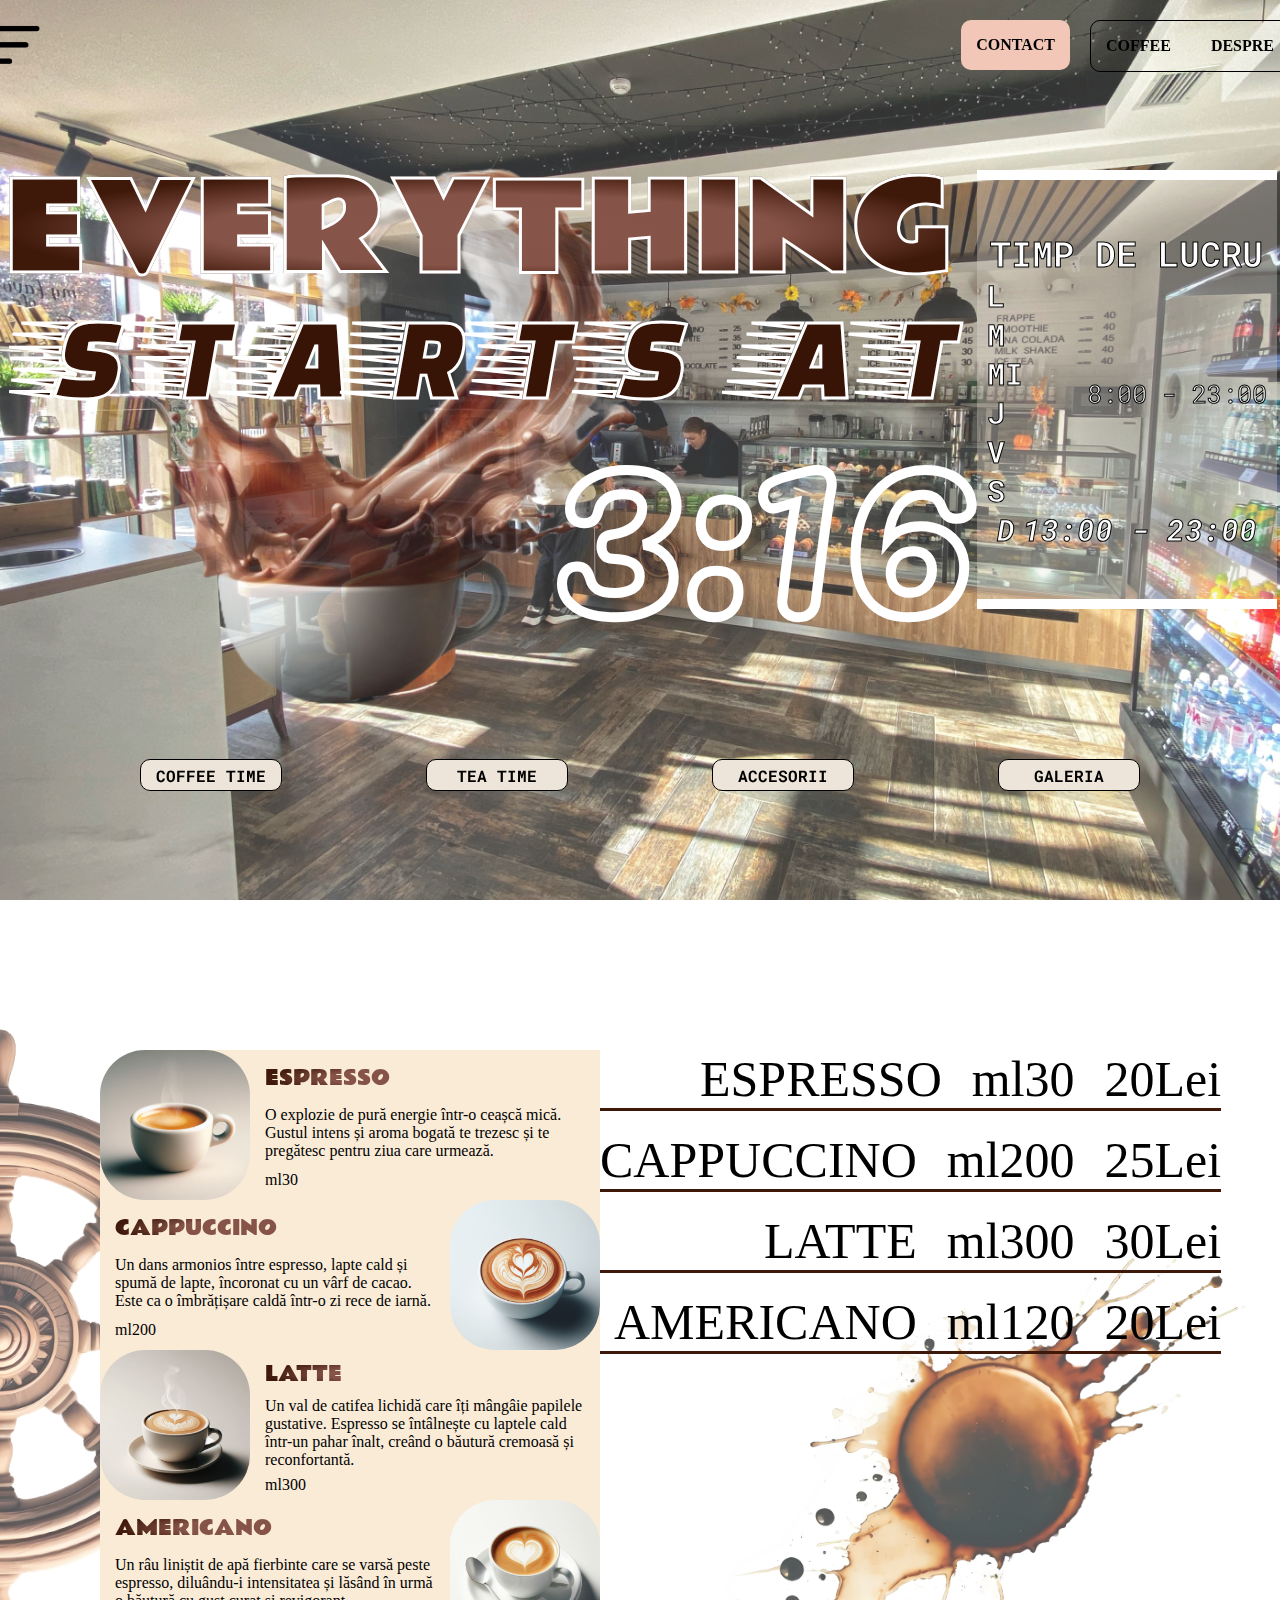
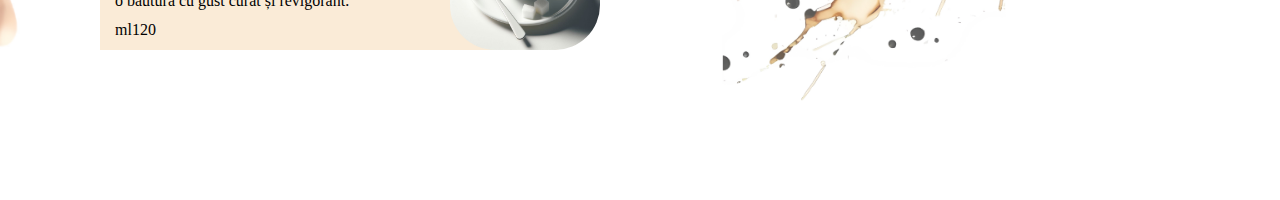
==== indexOR.html @ a09443a5 "Pagina 2" ====
<!DOCTYPE html>
<html lang="ro">

<head>
    <meta charset="UTF-8">
    <meta name="viewport" content="width=device-width, initial-scale=1.0">
    <title>ORIGINS</title>
    <link rel="stylesheet" href="styleOR.css">
    <link rel="preconnect" href="https://fonts.googleapis.com">
    <link rel="preconnect" href="https://fonts.gstatic.com" crossorigin>
    <link rel="preconnect" href="https://fonts.googleapis.com">
    <link rel="preconnect" href="https://fonts.gstatic.com" crossorigin>
    <link rel="preconnect" href="https://fonts.googleapis.com">
    <link rel="preconnect" href="https://fonts.gstatic.com" crossorigin>
    <link rel="preconnect" href="https://fonts.googleapis.com">
    <link rel="preconnect" href="https://fonts.gstatic.com" crossorigin>
    <link rel="preconnect" href="https://fonts.googleapis.com">
    <link rel="preconnect" href="https://fonts.gstatic.com" crossorigin>
    <link
        href="https://fonts.googleapis.com/css2?family=Faster+One&family=Pacifico&family=Rammetto+One&family=Roboto+Mono:wght@700&display=swap"
        rel="stylesheet">
</head>

<body>

    <header>
        <div class="container">
            <div class="navbartop">
                <div class="hamb"><a href=""><img src="image/burg.png" alt="" height="100%"></a></div>
                <div class="btn">
                    <div class="contact"><a href="">CONTACT</a></div>
                    <div class="alte"><a href="">COFFEE</a><a href="">DESPRE</a></div>
                </div>
            </div>
            <div class="box1">
                <div class="section1">
                    <div class="textlogo">
                        <div class="EVERYTHING">EVERYTHING</div>
                        <div class="STARTS">STARTS AT</div>
                        <div class="Ioan">3:16</div>
                    </div>
                    <div class="time"><strong>TIMP DE LUCRU</strong>
                        <div class="orar">
                            <div class="zi">
                                <li>L</li>
                                <li>M</li>
                                <li>MI</li>
                                <li>J</li>
                                <li>V</li>
                                <li>S</li>
                            </div>
                            <div class="ora">8:00 - 23:00</div>
                        </div>
                        <div class="dum"><b>D</b><b>13:00 - 23:00</b></div>
                    </div>
                </div>
                <div class="navbarbottom">
                    <div class="btnb"><a href="">COFFEE TIME</a></div>
                    <div class="btnb"><a href="">TEA TIME</a></div>
                    <div class="btnb"><a href="">ACCESORII</a></div>
                    <div class="btnb"><a href="">GALERIA</a></div>
                </div>
            </div>
        </div>
    </header>
    <section class="coffee1">
        <div class="box2__all">
            <div class="box2__coffee">
                <div class="cof">
                    <div><img src="image/espresso.jpg" alt="ESPRESSO" width="150px"></div>
                    <div class="descriere">
                        <p class="name">ESPRESSO</p>
                        <p class="text">O explozie de pură energie într-o ceașcă mică. Gustul intens și aroma bogată te
                            trezesc și te pregătesc pentru ziua care urmează.</p>
                        <p class="mass">ml30</p>
                    </div>
                </div>
                <div class="cof cappuccino">
                    <div><img src="image/cappuccino.jpg" alt="ESPRESSO" width="150px"></div>
                    <div class="descriere">
                        <p class="name">CAPPUCCINO</p>
                        <p class="text">Un dans armonios între espresso, lapte cald și spumă de lapte, încoronat cu un
                            vârf
                            de cacao. Este ca o îmbrățișare caldă într-o zi rece de iarnă.</p>
                        <p class="mass">ml200</p>
                    </div>
                </div>
                <div class="cof">
                    <div><img src="image/lattecub.jpg" alt="ESPRESSO" width="150px"></div>
                    <div class="descriere">
                        <p class="name">LATTE</p>
                        <p class="text"> Un val de catifea lichidă care îți mângâie papilele gustative. Espresso se
                            întâlnește cu laptele cald într-un pahar înalt, creând o băutură cremoasă și reconfortantă.
                        </p>
                        <p class="mass">ml300</p>
                    </div>
                </div>
                <div class="cof americano">
                    <div><img src="image/americanocub.jpg" alt="AMERICANO" width="150px"></div>
                    <div class="descriere">
                        <p class="name">AMERICANO</p>
                        <p class="text">Un râu liniștit de apă fierbinte care se varsă peste espresso, diluându-i
                            intensitatea și lăsând în urmă o băutură cu gust curat și revigorant.</p>
                        <p class="mass">ml120</p>
                    </div>
                </div>
            </div>
            <div class="box2__pret">
                <div class="round">
                    <div>ESPRESSO</div>
                    <div>ml30</div>
                    <div>20Lei</div>
                </div>
                <div class="round">
                    <div>CAPPUCCINO</div>
                    <div>ml200</div>
                    <div>25Lei</div>
                </div>
                <div class="round">
                    <div>LATTE</div>
                    <div>ml300</div>
                    <div>30Lei</div>
                </div>
                <div class="round">
                    <div>AMERICANO</div>
                    <div>ml120</div>
                    <div>20Lei</div>
                </div>
            </div>
        </div>
    </section>
</body>

</html>
---- styleOR.css ----
* {
    padding: 0;
    margin: 0;
}

header {
    height: 100vh;
    backdrop-filter: blur(8px);
    background-image: url(image/back1fond.png);
    background-size: cover;
    display: flex;
    justify-content: center;

}

.container {
    width: 1300px;
    display: flex;
    flex-direction: column;


}

.box1 {
    width: 1300px;
    display: flex;
    flex-direction: column;
    align-items: center;
}

.navbartop {
    display: flex;
    justify-content: space-between;
    margin-top: 20px;
    width: auto;
    height: 50px;
    border-color: black;

}

.section1 {
    margin-top: 100px;
    display: flex;
    justify-content: space-between;

}

.textlogo {
    display: flex;
    flex-direction: column;
    align-items: end;
}

.EVERYTHING {
    background-color: antiquewhite;
    width: 973px;
    height: 120px;
    display: flex;
    align-items: center;
    font-family: 'Rammetto One';
    font-style: normal;
    font-weight: 400;
    font-size: 120px;
    line-height: 203px;
    background: radial-gradient(50% 50% at 50% 50%, #9A635A 0%, #88554A 0.01%, #865348 58.85%, #3E1809 100%);
    -webkit-background-clip: text;
    -webkit-text-fill-color: transparent;
    -webkit-text-stroke: 3px white;
}

.STARTS {
    letter-spacing: 20px;
    width: px;
    height: 119px;
    font-family: 'Faster One';
    font-style: normal;
    font-weight: 400;
    font-size: 120px;
    line-height: 128px;
    text-align: center;
    color: #371406;
    -webkit-text-stroke: 3px white;
}

.Ioan {
    width: 420px;
    height: 200px;
    font-family: 'Pacifico';
    font-style: normal;
    font-weight: 400;
    font-size: 250px;
    display: flex;
    align-items: center;
    justify-content: center;
    color: transparent;
    -webkit-text-stroke: 10px white;

}

.btn {
    display: flex;
    height: 100%;
    gap: 20px;

    a {
        font-weight: bold;
        text-decoration: none;
        list-style: none;
        color: black;
    }
}

.contact {
    display: flex;
    align-items: center;
    justify-content: center;
    height: 100%;
    padding-inline: 15px;
    background-color: #F2C7B7;

    a {

        color: black;
        font-weight: 700;
    }

    border-radius: 10px;
}

.time {
    background-color: RGB(237, 229, 217, 0.3);
    font-family: 'Roboto Mono';
    padding-top: 30px;
    padding-bottom: 30px;
    -webkit-text-stroke: 1px black;
    display: flex;
    flex-direction: column;
    justify-content: center;

    strong {
        font-size: 35px;
        display: flex;
        justify-content: center;
    }

    width: 300px;
    border-top: 10px solid;
    border-bottom: 10px solid;
    color: white;

    .zi {
        padding-left: 10px;
        list-style-type: none;
        font-size: 30px;
        font-weight: bolder;


    }

    .orar {
        padding-right: 10px;
        font-size: 25px;
        display: flex;
        align-items: center;
        justify-content: space-between;
    }

    .dum {
        padding-inline: 20px;
        font-size: 30px;
        font-style: italic;
        display: flex;
        justify-content: space-between;
    }
}

.alte {
    display: flex;
    align-items: center;
    justify-content: center;
    height: 100%;
    border: 1px solid;
    border-radius: 10px;
    gap: 40px;
    padding-inline: 15px;
}

.coffee1 {
    height: 100vh;
    background-image: url(image/2BACKCOFFE1.png);
    background-size: cover;
    display: flex;
    flex-direction: column;
    justify-content: center;

}

.contact:active {
    background-color: #371406;

    .section1 {
        display: none;
    }
}

.navbarbottom {
    margin-top: 150px;
    display: flex;
    list-style: none;
    width: 1000px;
    height: 30px;
    justify-content: space-between;

    a {
        text-decoration: none;
        color: black;
        font-weight: bolder;
        font-family: 'Roboto Mono';

    }
}

.btnb {
    width: 120px;
    border-radius: 10px;
    border: 1px solid black;
    display: flex;
    align-items: center;
    justify-content: center;
    padding-inline: 10px;
    height: 100%;
    background-color: #EDE5D9;
}

.cof {
    width: 500px;
    height: 150px;
    img {
        border-radius: 30%;
    }

    display: flex;

}

.cappuccino, .americano {
    flex-direction: row-reverse;
    justify-content: right;
}
.descriere{
    display: flex;
    flex-direction: column;
    justify-content:space-evenly;
    padding-inline: 15px;

}
.descriere .name {
    font-family: 'Rammetto One';
    font-style: normal;
    font-weight: 400;
    font-size: 20px;
    background: radial-gradient(50% 50%, #865348 58.85%, #3E1809 100%);
    -webkit-background-clip: text;
    -webkit-text-fill-color: transparent;
}
.descriere .text{


}
.box2__all{
    padding: 100px;
    justify-content: space-between;
    display: flex;
    .box2__coffee{
        background-color:antiquewhite;
        border-top-left-radius: 50px;
        border-bottom-right-radius: 50px;
    height: auto;

}
.box2__pret{
    display: flex;
    flex-direction: column;
    gap: 20px;
}
.round{
    font-size: 50px;
    width: auto;
    display: flex;
    align-items: end;
   gap: 30px;
    justify-content: right;
    border-bottom: 3px solid #3E1809 ;
}
}
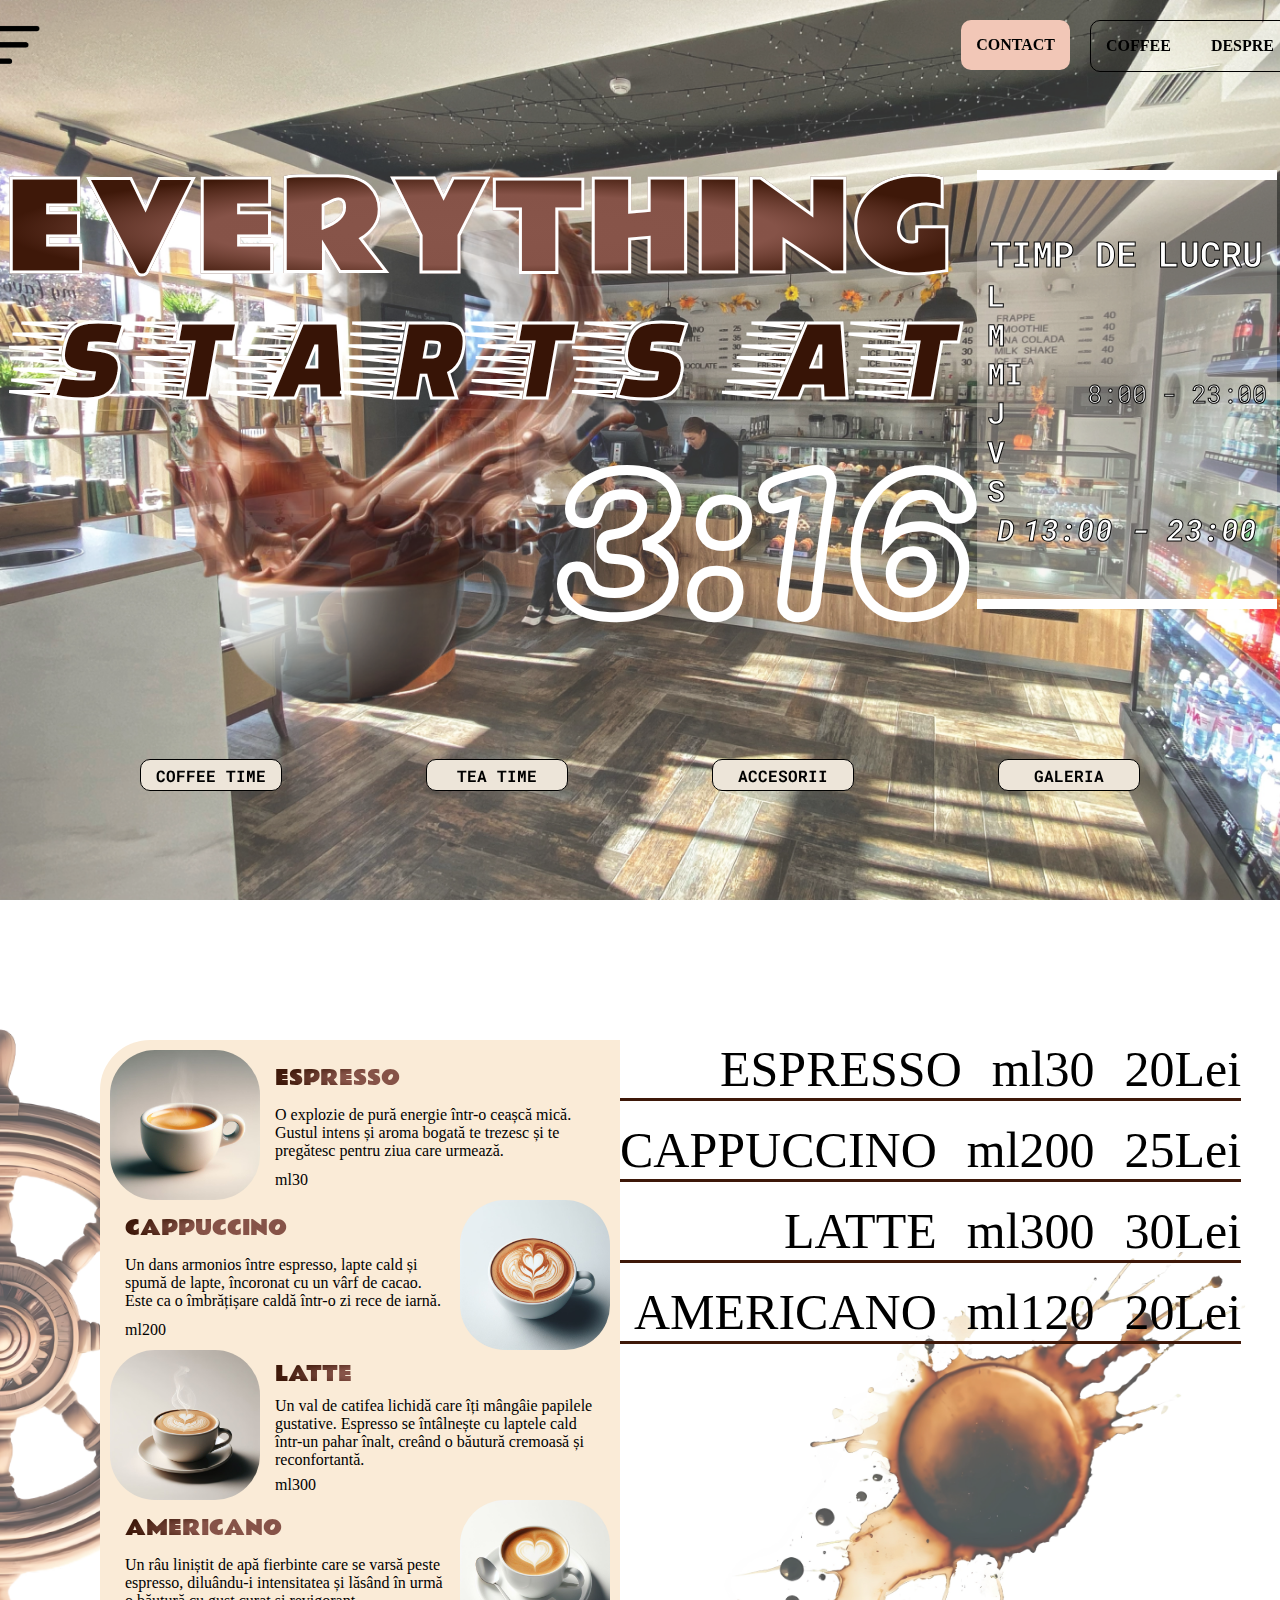
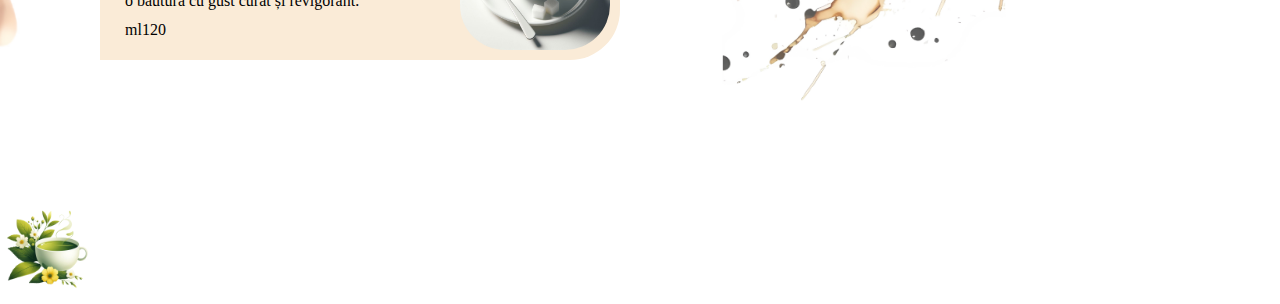
==== commit 71f5d12f: "ceai si pading la coffe" ====
--- a/indexOR.html
+++ b/indexOR.html
@@ -129,6 +129,18 @@
             </div>
         </div>
     </section>
+    <section class="ceai_verde">
+        <div class="box3__ceaiverde">
+            <div class="imgceai">
+                <div><img src="image/ceaiverdelogo.png" alt="ceaiverdelogo" width="100px"></div>
+                <div></div>
+            </div>
+            <div class="textceaiverde">
+                <div></div>
+                <div></div>
+            </div>
+        </div>
+    </section>
 </body>
 
 </html>--- a/styleOR.css
+++ b/styleOR.css
@@ -272,6 +272,7 @@
     justify-content: space-between;
     display: flex;
     .box2__coffee{
+        padding: 10px;
         background-color:antiquewhite;
         border-top-left-radius: 50px;
         border-bottom-right-radius: 50px;
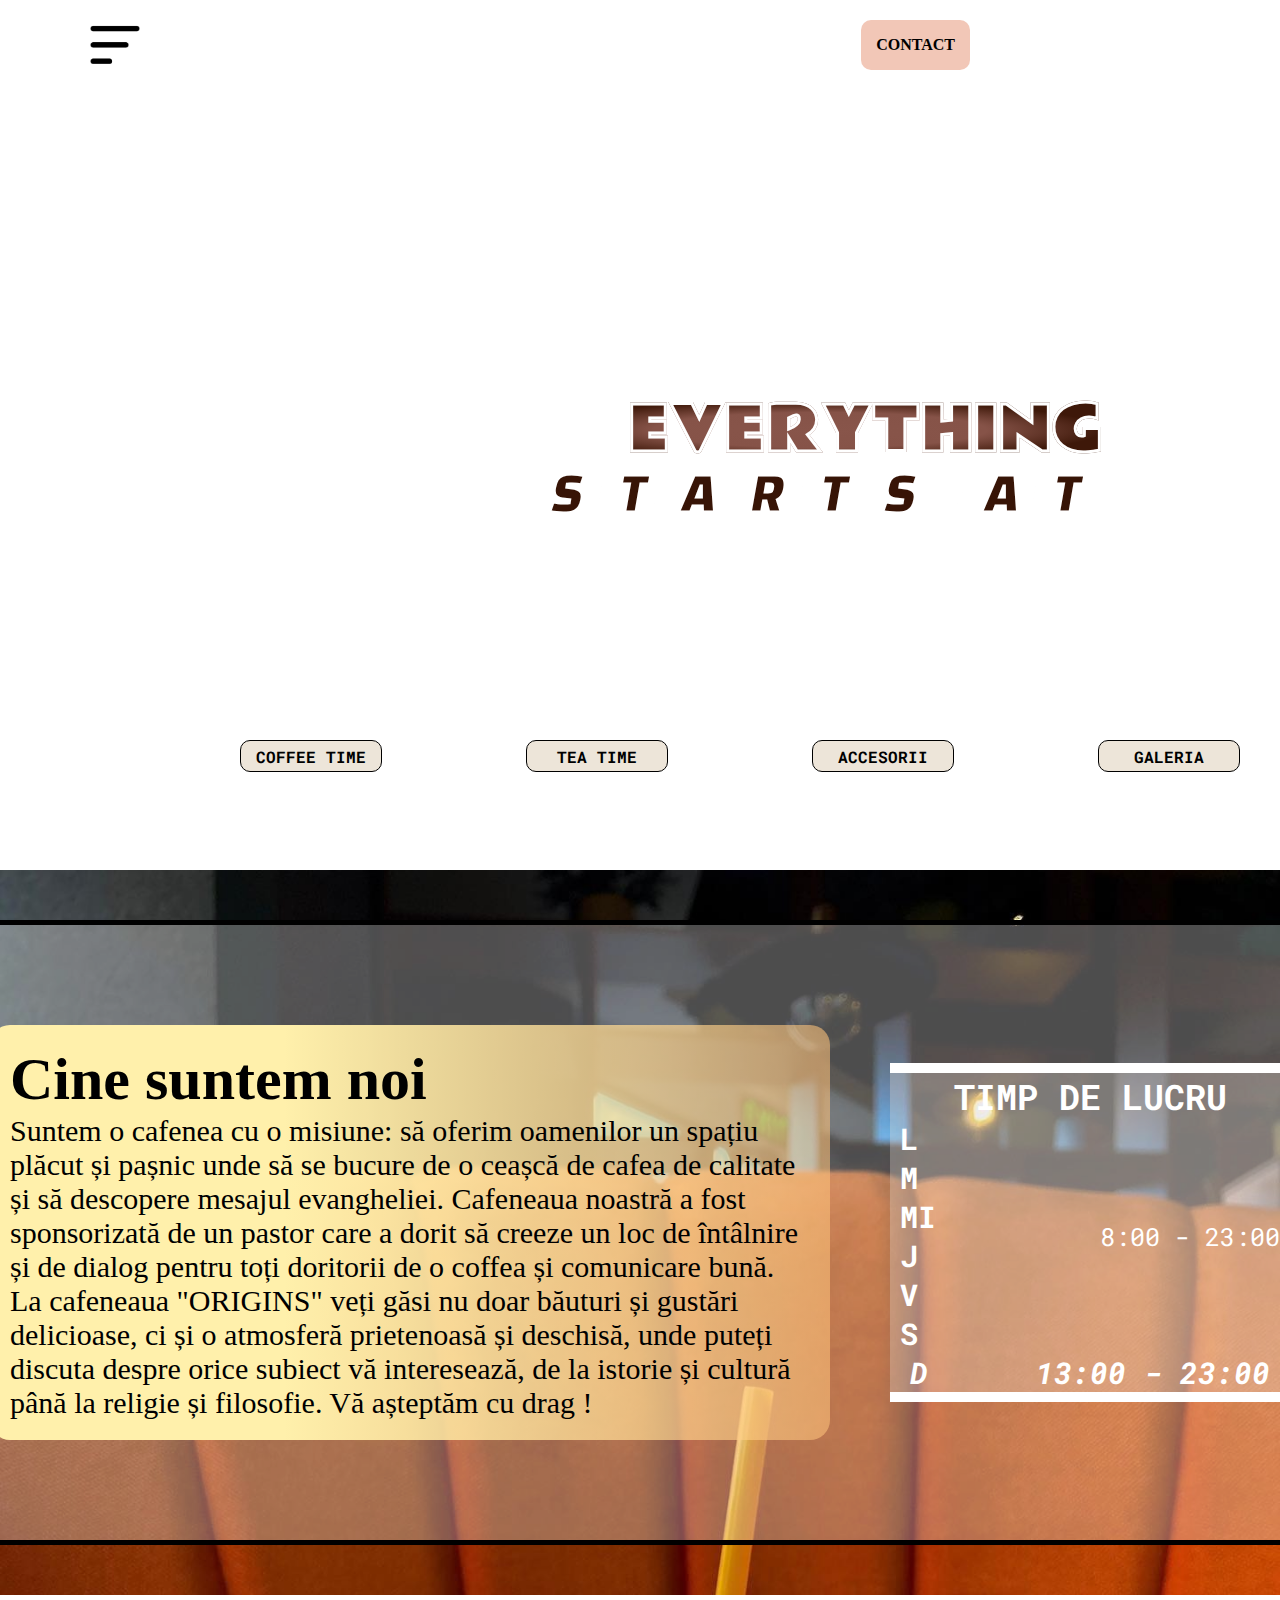
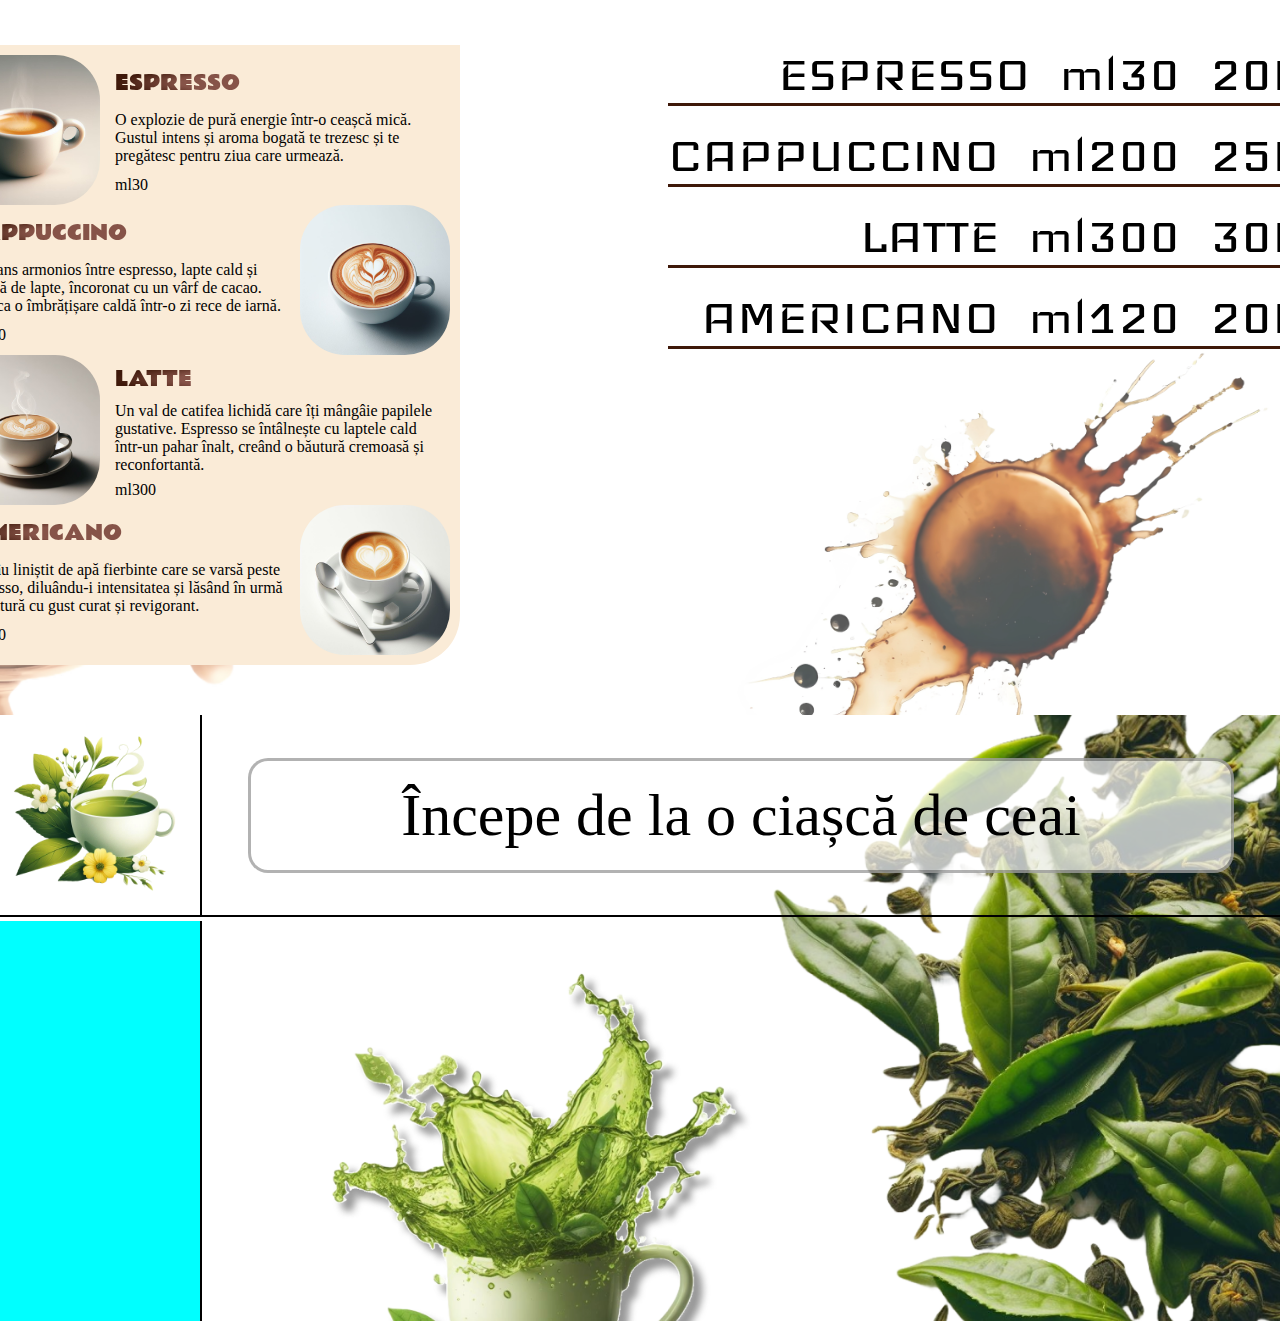
==== commit 2e21839a: "vreau sa micorez containeru" ====
--- a/indexOR.html
+++ b/indexOR.html
@@ -16,9 +16,12 @@
     <link rel="preconnect" href="https://fonts.gstatic.com" crossorigin>
     <link rel="preconnect" href="https://fonts.googleapis.com">
     <link rel="preconnect" href="https://fonts.gstatic.com" crossorigin>
+    <link rel="preconnect" href="https://fonts.googleapis.com">
+    <link rel="preconnect" href="https://fonts.gstatic.com" crossorigin>
     <link
-        href="https://fonts.googleapis.com/css2?family=Faster+One&family=Pacifico&family=Rammetto+One&family=Roboto+Mono:wght@700&display=swap"
+        href="https://fonts.googleapis.com/css2?family=Faster+One&family=Iceland&family=Pacifico&family=Rammetto+One&family=Roboto+Mono:wght@700&display=swap"
         rel="stylesheet">
+    <link rel="shortcut icon" href="image/LOGO.png" type="image/x-icon">
 </head>
 
 <body>
@@ -29,15 +32,47 @@
                 <div class="hamb"><a href=""><img src="image/burg.png" alt="" height="100%"></a></div>
                 <div class="btn">
                     <div class="contact"><a href="">CONTACT</a></div>
-                    <div class="alte"><a href="">COFFEE</a><a href="">DESPRE</a></div>
+                    <div class="alte"><a href="#cofe">COFFEE</a><a href="">DESPRE</a></div>
                 </div>
             </div>
             <div class="box1">
                 <div class="section1">
                     <div class="textlogo">
-                        <div class="EVERYTHING">EVERYTHING</div>
-                        <div class="STARTS">STARTS AT</div>
-                        <div class="Ioan">3:16</div>
+                        <div class="origins">
+                            <p>ORIGINS</p>
+                        </div>
+                        <div class="textlogo__1">
+                            <div class="EVERYTHING">EVERYTHING</div>
+                            <div class="STARTS">STARTS AT</div>
+                            <div class="Ioan">3:16</div>
+                        </div>
+                    </div>
+                </div>
+                <div class="navbarbottom">
+                    <div class="btnb"><a href="">COFFEE TIME</a></div>
+                    <div class="btnb"><a href="">TEA TIME</a></div>
+                    <div class="btnb"><a href="">ACCESORII</a></div>
+                    <div class="btnb"><a href="">GALERIA</a></div>
+                </div>
+            </div>
+        </div>
+    </header>
+    <section class="orar__lucru">
+        <div class="container__2">
+            <div class="box1__2">
+                <div class="section1__2">
+                    <div class="textwho">
+                        <p>
+                        <h1>Cine suntem noi</h1>
+                        </p>
+                        <p>Suntem o cafenea cu o misiune: să oferim oamenilor un spațiu plăcut și pașnic unde să se
+                            bucure de o ceașcă de cafea de calitate și să descopere mesajul evangheliei. Cafeneaua
+                            noastră a fost sponsorizată de un pastor care a dorit să creeze un loc de întâlnire și de
+                            dialog pentru toți doritorii de o coffea și comunicare bună. La cafeneaua "ORIGINS" veți
+                            găsi
+                            nu doar băuturi și gustări delicioase, ci și o atmosferă prietenoasă și deschisă, unde
+                            puteți discuta despre orice subiect vă interesează, de la istorie și cultură până la religie
+                            și filosofie. Vă așteptăm cu drag !</p>
                     </div>
                     <div class="time"><strong>TIMP DE LUCRU</strong>
                         <div class="orar">
@@ -53,17 +88,12 @@
                         </div>
                         <div class="dum"><b>D</b><b>13:00 - 23:00</b></div>
                     </div>
-                </div>
-                <div class="navbarbottom">
-                    <div class="btnb"><a href="">COFFEE TIME</a></div>
-                    <div class="btnb"><a href="">TEA TIME</a></div>
-                    <div class="btnb"><a href="">ACCESORII</a></div>
-                    <div class="btnb"><a href="">GALERIA</a></div>
+
                 </div>
             </div>
         </div>
-    </header>
-    <section class="coffee1">
+    </section>
+    <section class="coffee1" id="cofe">
         <div class="box2__all">
             <div class="box2__coffee">
                 <div class="cof">
@@ -129,15 +159,17 @@
             </div>
         </div>
     </section>
-    <section class="ceai_verde">
+    <section class="ceai__verde">
         <div class="box3__ceaiverde">
             <div class="imgceai">
-                <div><img src="image/ceaiverdelogo.png" alt="ceaiverdelogo" width="100px"></div>
-                <div></div>
+                <div><img src="image/ceaiverdelogo.png" alt="ceaiverdelogo" width="200px"></div>
+                <div class="logoceai">
+                    <div class="textlogo">Începe de la o ciașcă de ceai</div>
+                </div>
             </div>
             <div class="textceaiverde">
-                <div></div>
-                <div></div>
+                <div class="text1"></div>
+                <div class="text2"></div>
             </div>
         </div>
     </section>
--- a/styleOR.css
+++ b/styleOR.css
@@ -4,21 +4,47 @@
 }
 
 header {
-    height: 100vh;
-    backdrop-filter: blur(8px);
-    background-image: url(image/back1fond.png);
+    padding-bottom: 100px;
+    background-image: url(image/BUYPNG.png);
     background-size: cover;
     display: flex;
     justify-content: center;
-
+}
+
+.orar__lucru {
+    padding-block: 50px;
+    background-image: url(image/yammy.jpg);
+    background-size: cover;
+    display: flex;
+    flex-direction: column;
+    justify-content: center;
+    align-items: center;
 }
 
 .container {
+    width: 1100px;
+    display: flex;
+    flex-direction: column;
+}
+
+.container__2 {
+    padding-inline: 100px;
+    padding-block: 100px;
     width: 1300px;
     display: flex;
     flex-direction: column;
-
-
+    align-items: center;
+    border: 5px solid;
+    background-color: rgb(255, 255, 255, 0.3);
+
+    .textwho {
+        border-radius: 20px;
+        background: linear-gradient(90deg, rgba(255, 240, 171, 1) 35%, rgba(255, 194, 122, 0.568306546251313) 100%);
+        padding: 20px;
+        width: 800px;
+        font-size: 30px;
+        font-weight: 400;
+    }
 }
 
 .box1 {
@@ -26,6 +52,18 @@
     display: flex;
     flex-direction: column;
     align-items: center;
+}
+
+.box1__2 {
+
+
+    height: 90%;
+    width: 100%;
+
+    display: flex;
+    flex-direction: column;
+    align-items: center;
+    justify-content: center;
 }
 
 .navbartop {
@@ -34,7 +72,6 @@
     margin-top: 20px;
     width: auto;
     height: 50px;
-    border-color: black;
 
 }
 
@@ -45,22 +82,47 @@
 
 }
 
+.section1__2 {
+    width: 100%;
+    display: flex;
+    align-items: center;
+    justify-content: space-between;
+}
+
 .textlogo {
     display: flex;
     flex-direction: column;
     align-items: end;
 }
 
-.EVERYTHING {
-    background-color: antiquewhite;
-    width: 973px;
-    height: 120px;
-    display: flex;
-    align-items: center;
+.origins {
+    height: 230px;
+    display: flex;
+    align-items: center;
+    justify-content: center;
+    width: 100%;
     font-family: 'Rammetto One';
     font-style: normal;
     font-weight: 400;
-    font-size: 120px;
+    font-size: 140px;
+    color: white;
+
+    img {
+        margin-top: -20px;
+    }
+}
+
+.EVERYTHING {
+    background-color: antiquewhite;
+    width: 100%;
+    height: 60px;
+    display: flex;
+    justify-content: end;
+    align-items: center;
+    font-family: 'Rammetto One';
+    font-style: normal;
+    font-weight: 400;
+    font-size: 60px;
     line-height: 203px;
     background: radial-gradient(50% 50% at 50% 50%, #9A635A 0%, #88554A 0.01%, #865348 58.85%, #3E1809 100%);
     -webkit-background-clip: text;
@@ -69,35 +131,37 @@
 }
 
 .STARTS {
+    display: flex;
+    justify-content: end;
     letter-spacing: 20px;
-    width: px;
-    height: 119px;
+    width: 100%;
+    height: 60px;
     font-family: 'Faster One';
     font-style: normal;
     font-weight: 400;
-    font-size: 120px;
-    line-height: 128px;
+    font-size: 60px;
+    line-height: 60px;
     text-align: center;
     color: #371406;
     -webkit-text-stroke: 3px white;
 }
 
 .Ioan {
-    width: 420px;
-    height: 200px;
+    width: 100%;
     font-family: 'Pacifico';
     font-style: normal;
     font-weight: 400;
-    font-size: 250px;
-    display: flex;
-    align-items: center;
-    justify-content: center;
+    font-size: 125px;
+    display: flex;
+    align-items: center;
+    justify-content: end;
     color: transparent;
-    -webkit-text-stroke: 10px white;
+    -webkit-text-stroke: 5px white;
 
 }
 
 .btn {
+
     display: flex;
     height: 100%;
     gap: 20px;
@@ -106,7 +170,7 @@
         font-weight: bold;
         text-decoration: none;
         list-style: none;
-        color: black;
+        color: white;
     }
 }
 
@@ -128,11 +192,10 @@
 }
 
 .time {
+    width: 400px;
     background-color: RGB(237, 229, 217, 0.3);
     font-family: 'Roboto Mono';
-    padding-top: 30px;
-    padding-bottom: 30px;
-    -webkit-text-stroke: 1px black;
+
     display: flex;
     flex-direction: column;
     justify-content: center;
@@ -143,7 +206,7 @@
         justify-content: center;
     }
 
-    width: 300px;
+
     border-top: 10px solid;
     border-bottom: 10px solid;
     color: white;
@@ -179,32 +242,27 @@
     align-items: center;
     justify-content: center;
     height: 100%;
-    border: 1px solid;
+    border: 1px solid white;
     border-radius: 10px;
     gap: 40px;
     padding-inline: 15px;
 }
 
 .coffee1 {
-    height: 100vh;
+    padding-top: 50px;
+    padding-bottom: 50px;
     background-image: url(image/2BACKCOFFE1.png);
     background-size: cover;
     display: flex;
     flex-direction: column;
     justify-content: center;
-
-}
-
-.contact:active {
-    background-color: #371406;
-
-    .section1 {
-        display: none;
-    }
-}
+    align-items: center;
+
+}
+
 
 .navbarbottom {
-    margin-top: 150px;
+    margin-top: 0;
     display: flex;
     list-style: none;
     width: 1000px;
@@ -235,6 +293,7 @@
 .cof {
     width: 500px;
     height: 150px;
+
     img {
         border-radius: 30%;
     }
@@ -243,17 +302,20 @@
 
 }
 
-.cappuccino, .americano {
+.cappuccino,
+.americano {
     flex-direction: row-reverse;
     justify-content: right;
 }
-.descriere{
-    display: flex;
-    flex-direction: column;
-    justify-content:space-evenly;
+
+.descriere {
+    display: flex;
+    flex-direction: column;
+    justify-content: space-evenly;
     padding-inline: 15px;
 
 }
+
 .descriere .name {
     font-family: 'Rammetto One';
     font-style: normal;
@@ -263,34 +325,81 @@
     -webkit-background-clip: text;
     -webkit-text-fill-color: transparent;
 }
-.descriere .text{
-
-
-}
-.box2__all{
-    padding: 100px;
+
+.descriere .text {}
+
+.box2__all {
+    width: 1400px;
     justify-content: space-between;
     display: flex;
-    .box2__coffee{
+
+    .box2__coffee {
         padding: 10px;
-        background-color:antiquewhite;
+        background-color: antiquewhite;
         border-top-left-radius: 50px;
         border-bottom-right-radius: 50px;
-    height: auto;
-
-}
-.box2__pret{
-    display: flex;
-    flex-direction: column;
-    gap: 20px;
-}
-.round{
-    font-size: 50px;
-    width: auto;
-    display: flex;
-    align-items: end;
-   gap: 30px;
-    justify-content: right;
-    border-bottom: 3px solid #3E1809 ;
-}
-}
+        height: auto;
+
+    }
+
+    .box2__pret {
+        font-family: 'Iceland';
+        display: flex;
+        flex-direction: column;
+        gap: 20px;
+    }
+
+    .round {
+        font-size: 60px;
+        width: auto;
+        display: flex;
+        align-items: end;
+        gap: 30px;
+        justify-content: right;
+        border-bottom: 3px solid #3E1809;
+    }
+}
+
+.ceai__verde {
+    background-image: url(image/backceaiaccent\ \(2\).png);
+    background-size: cover;
+display: flex;
+justify-content: center;
+}
+
+.box3__ceaiverde {
+    width: 1300px;
+    img {
+        border-right: 2px solid black;
+        border-bottom: 2px solid black;
+    }
+
+    .imgceai {
+        display: flex;
+
+        .logoceai {
+            display: flex;
+            justify-content: center;
+            align-items: center;
+            width: 100%;
+            height: 200px;
+            border-bottom: 2px solid black;
+
+            .textlogo {
+                background-color: rgb(255, 255, 255, 0.7);
+                border: 3px solid RGB(0, 0, 0, 0.3);
+                padding-inline: 150px;
+                padding-block: 20px;
+                border-radius: 20px;
+                font-size: 60px;
+            }
+        }
+    }
+
+    .text1 {
+        background-color: aqua;
+        width: 200px;
+        height: 400px;
+        border-right: 2px solid black;
+    }
+}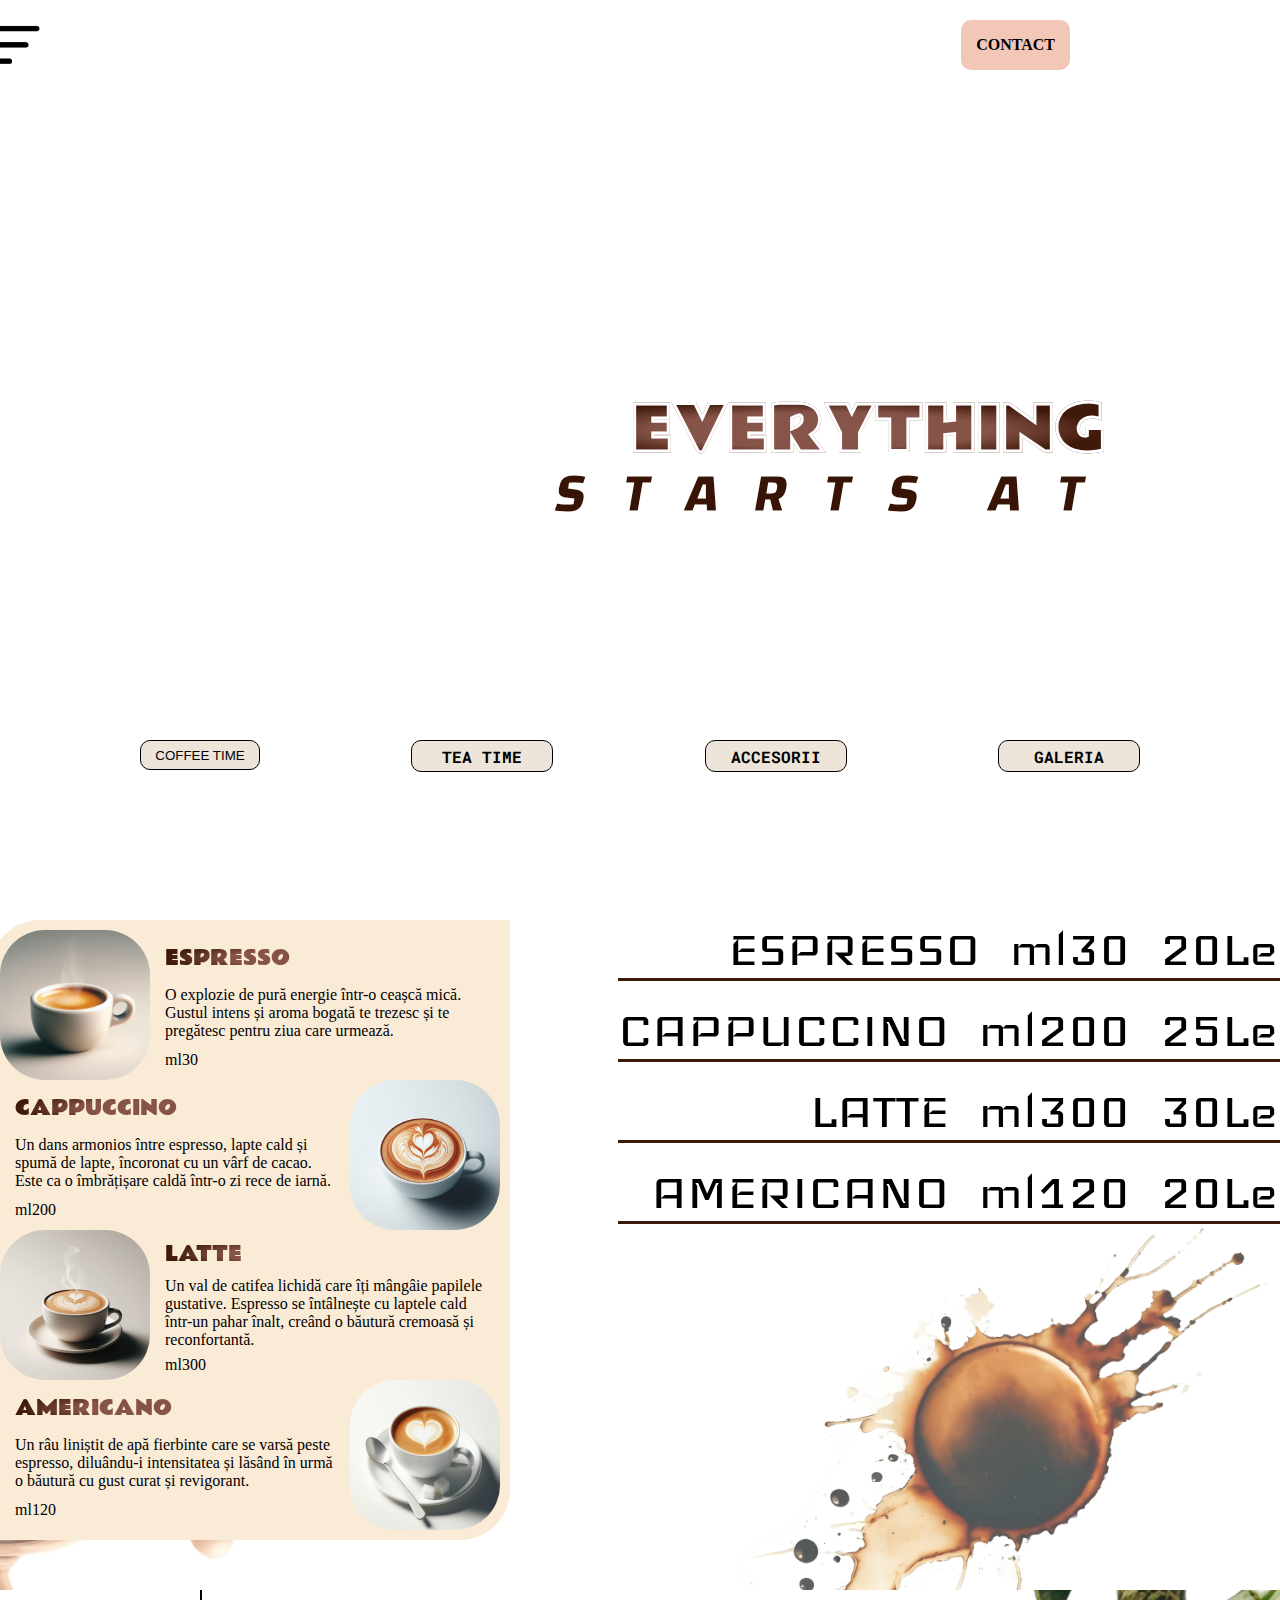
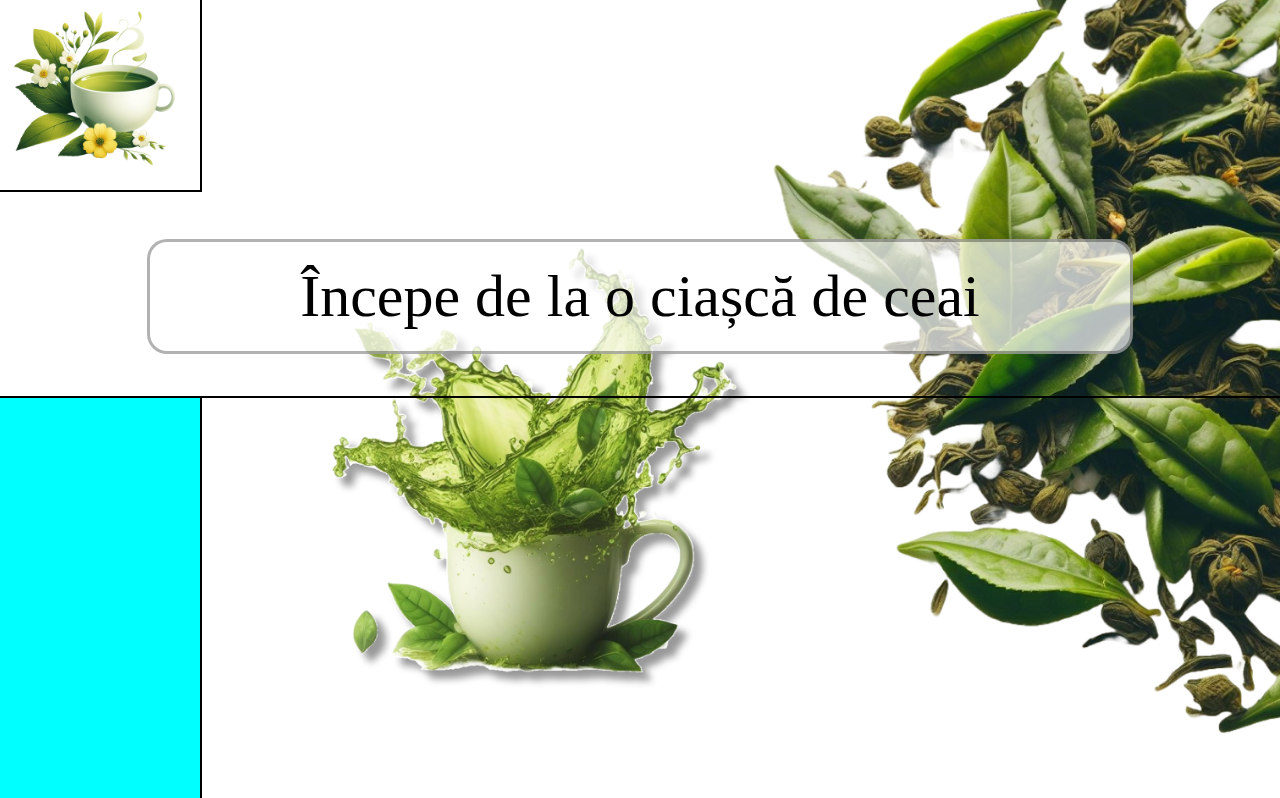
==== commit 794db467: "Fix navigation links and update styles" ====
--- a/indexOR.html
+++ b/indexOR.html
@@ -32,7 +32,7 @@
                 <div class="hamb"><a href=""><img src="image/burg.png" alt="" height="100%"></a></div>
                 <div class="btn">
                     <div class="contact"><a href="">CONTACT</a></div>
-                    <div class="alte"><a href="#cofe">COFFEE</a><a href="">DESPRE</a></div>
+                    <div class="alte" id="cofe"><a href="">COFFEE</a><a href="">DESPRE</a></div>
                 </div>
             </div>
             <div class="box1">
@@ -49,7 +49,7 @@
                     </div>
                 </div>
                 <div class="navbarbottom">
-                    <div class="btnb"><a href="">COFFEE TIME</a></div>
+                    <button id="btnb" class="btnb">COFFEE TIME</button> 
                     <div class="btnb"><a href="">TEA TIME</a></div>
                     <div class="btnb"><a href="">ACCESORII</a></div>
                     <div class="btnb"><a href="">GALERIA</a></div>
@@ -57,7 +57,7 @@
             </div>
         </div>
     </header>
-    <section class="orar__lucru">
+    <section id="orar" class="orar__lucru orar-hidden"  >
         <div class="container__2">
             <div class="box1__2">
                 <div class="section1__2">
@@ -93,7 +93,7 @@
             </div>
         </div>
     </section>
-    <section class="coffee1" id="cofe">
+    <section class="coffee1">
         <div class="box2__all">
             <div class="box2__coffee">
                 <div class="cof">
@@ -173,6 +173,7 @@
             </div>
         </div>
     </section>
+    <script src="app.js"></script>
 </body>
 
 </html>--- a/styleOR.css
+++ b/styleOR.css
@@ -12,7 +12,7 @@
 }
 
 .orar__lucru {
-    padding-block: 50px;
+        padding-block: 50px;
     background-image: url(image/yammy.jpg);
     background-size: cover;
     display: flex;
@@ -20,20 +20,22 @@
     justify-content: center;
     align-items: center;
 }
+.orar-hidden{
+    display: none;
+}
 
 .container {
-    width: 1100px;
+    width: 1300px;
     display: flex;
     flex-direction: column;
 }
 
 .container__2 {
-    padding-inline: 100px;
-    padding-block: 100px;
+    padding-block: 50px;
+    padding-inline: 10px;
     width: 1300px;
     display: flex;
     flex-direction: column;
-    align-items: center;
     border: 5px solid;
     background-color: rgb(255, 255, 255, 0.3);
 
@@ -41,7 +43,7 @@
         border-radius: 20px;
         background: linear-gradient(90deg, rgba(255, 240, 171, 1) 35%, rgba(255, 194, 122, 0.568306546251313) 100%);
         padding: 20px;
-        width: 800px;
+        width: 700px;
         font-size: 30px;
         font-weight: 400;
     }
@@ -86,7 +88,7 @@
     width: 100%;
     display: flex;
     align-items: center;
-    justify-content: space-between;
+    justify-content: space-around;
 }
 
 .textlogo {
@@ -104,7 +106,7 @@
     font-family: 'Rammetto One';
     font-style: normal;
     font-weight: 400;
-    font-size: 140px;
+    font-size: 180px;
     color: white;
 
     img {
@@ -195,7 +197,7 @@
     width: 400px;
     background-color: RGB(237, 229, 217, 0.3);
     font-family: 'Roboto Mono';
-
+    -webkit-text-stroke: 1px black;
     display: flex;
     flex-direction: column;
     justify-content: center;
@@ -270,6 +272,7 @@
     justify-content: space-between;
 
     a {
+        cursor: pointer;
         text-decoration: none;
         color: black;
         font-weight: bolder;
@@ -329,7 +332,7 @@
 .descriere .text {}
 
 .box2__all {
-    width: 1400px;
+    width: 1300px;
     justify-content: space-between;
     display: flex;
 
@@ -368,6 +371,7 @@
 }
 
 .box3__ceaiverde {
+    
     width: 1300px;
     img {
         border-right: 2px solid black;
@@ -375,6 +379,7 @@
     }
 
     .imgceai {
+        backgro
         display: flex;
 
         .logoceai {
@@ -402,4 +407,5 @@
         height: 400px;
         border-right: 2px solid black;
     }
+
 }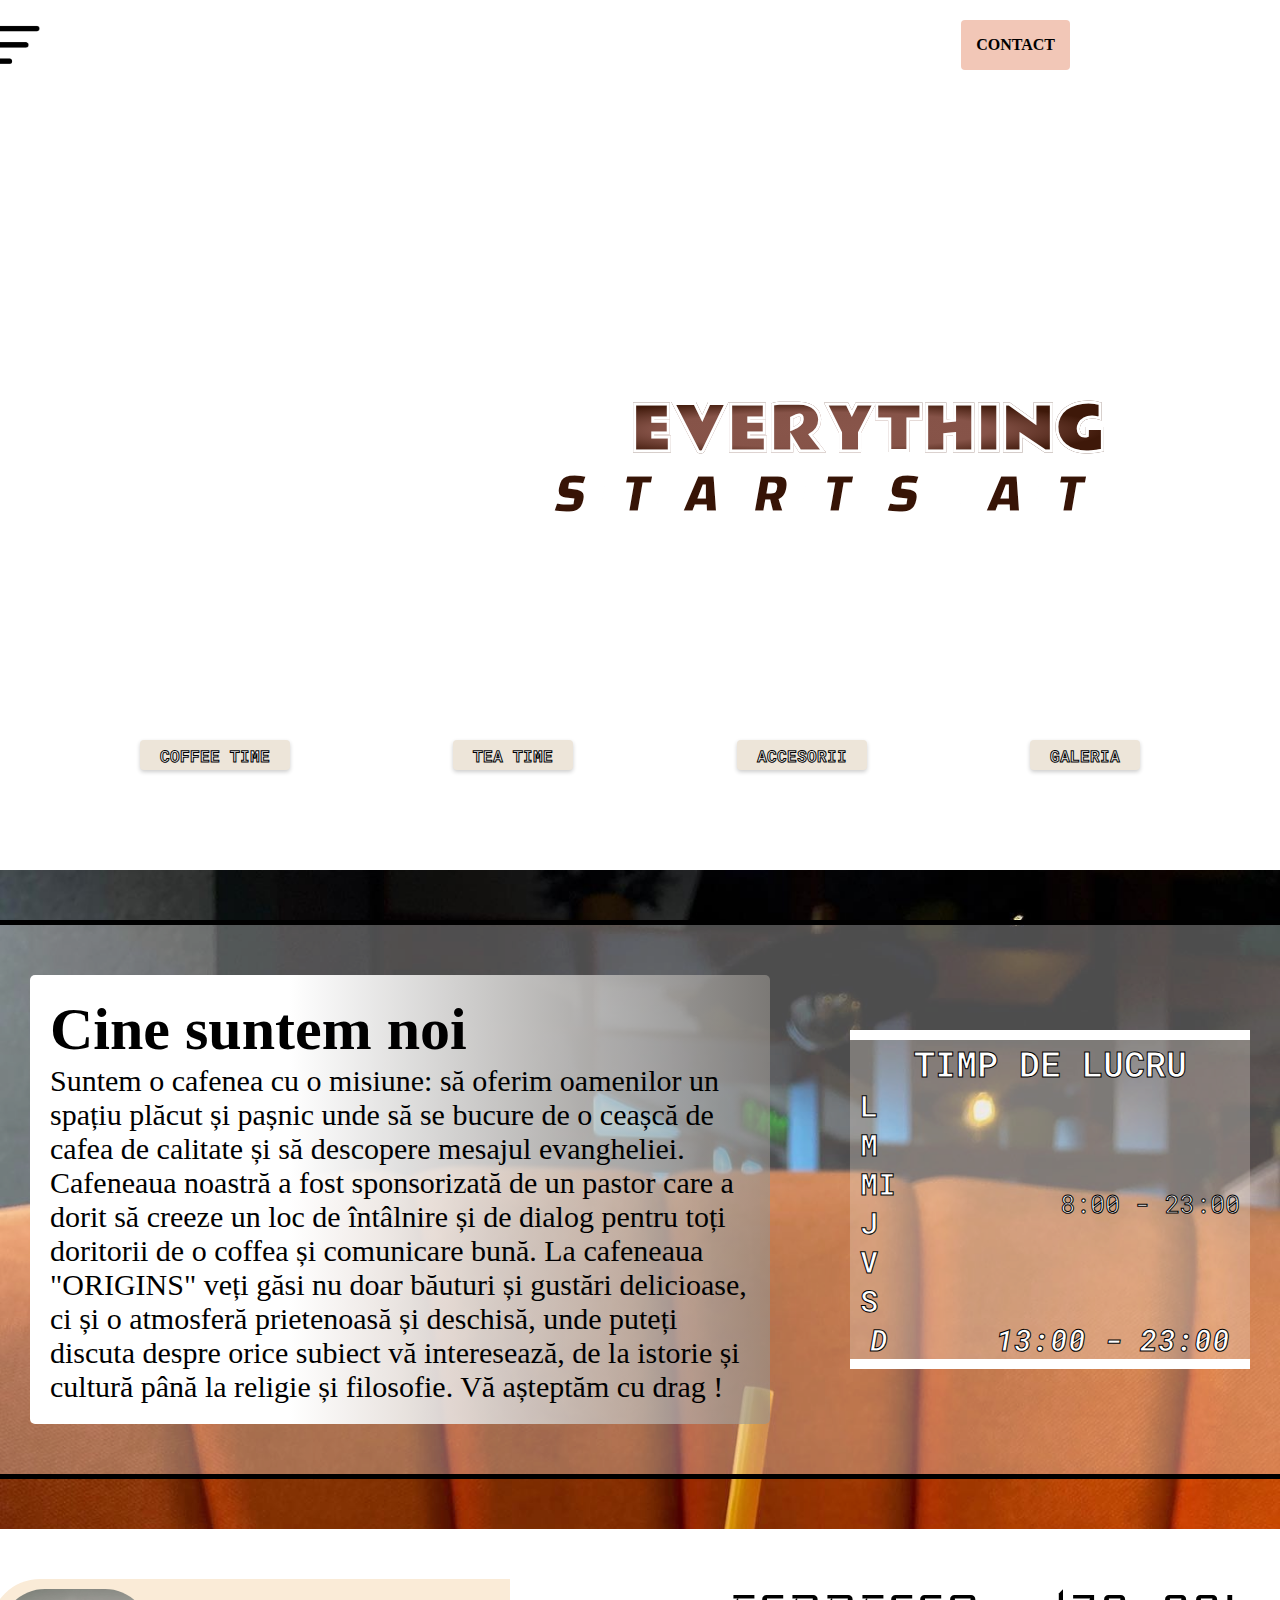
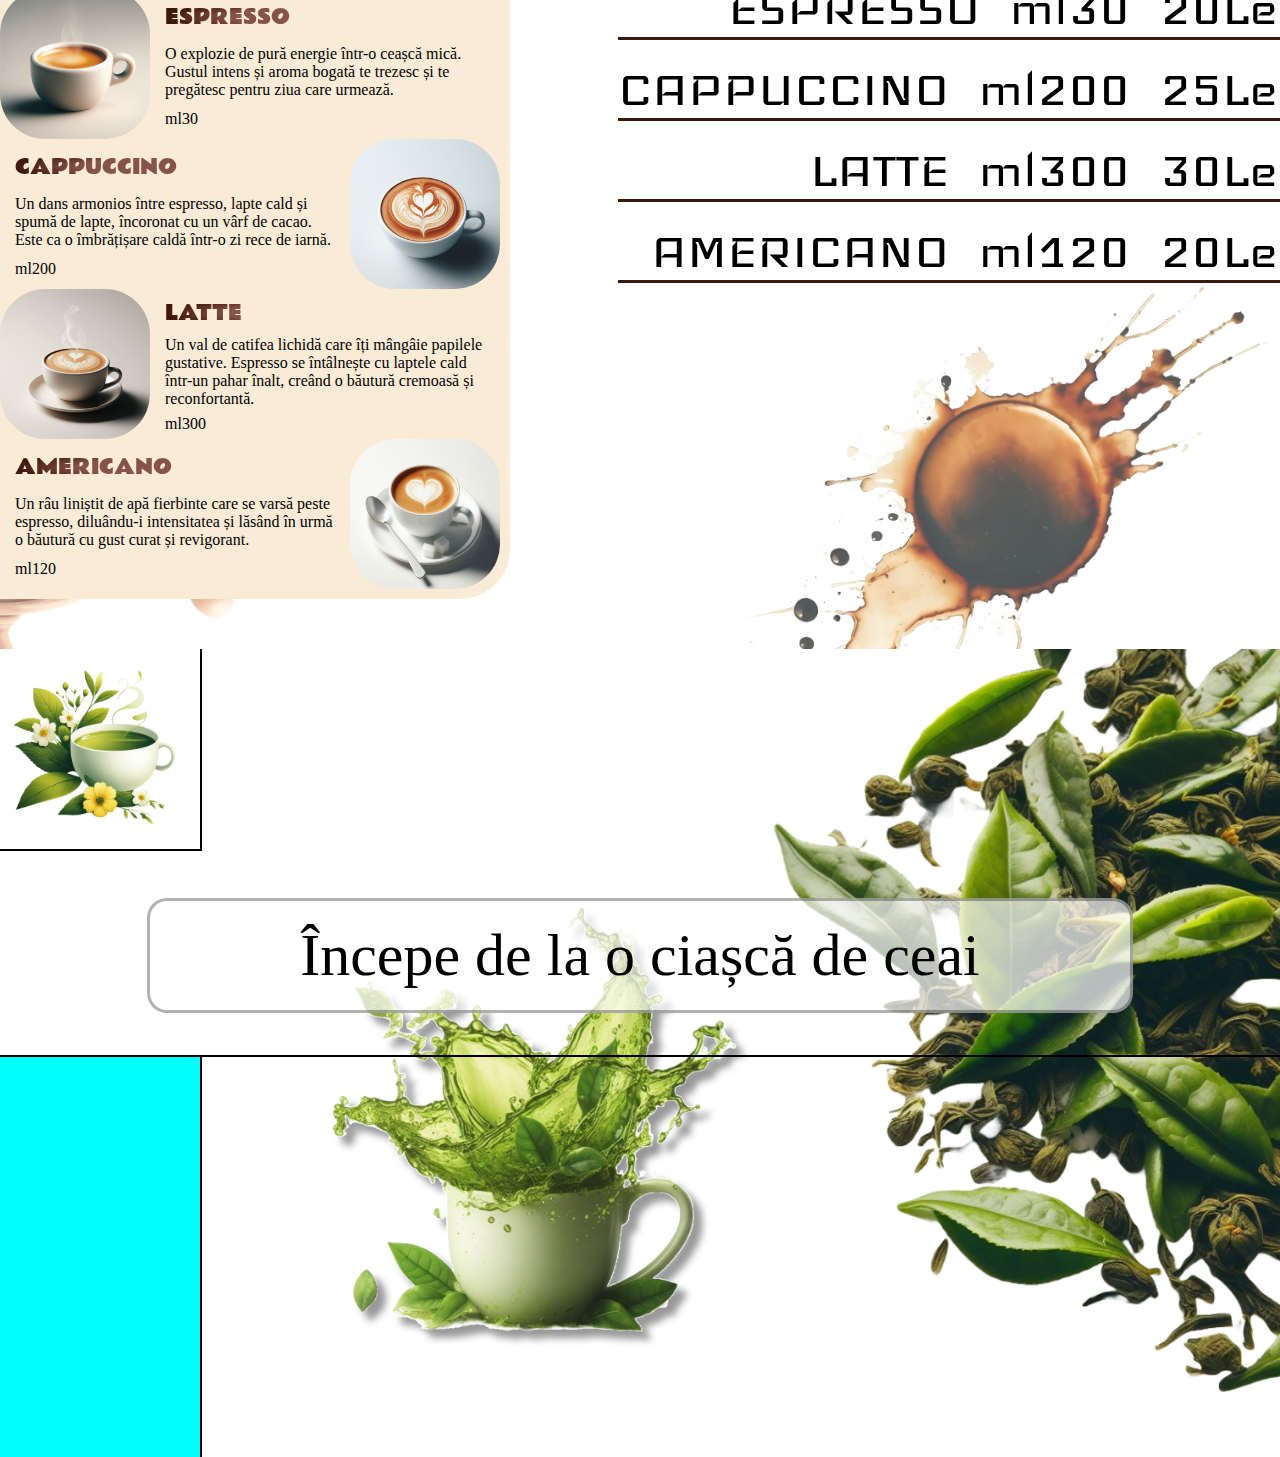
==== commit dc906588: "Fix hamburger menu functionality" ====
--- a/indexOR.html
+++ b/indexOR.html
@@ -28,8 +28,34 @@
 
     <header>
         <div class="container">
+            <div style="display: none;" id="hamblist" class=" hamblist">
+                <li>
+                    <p>Coffee</p>
+                    <p>></p>
+                </li>
+                <li>
+                    <p>Tea</p>
+                    <p>></p>
+                </li>
+                <li>
+                    <p>Accesorii</p>
+                    <p>></p>
+                </li>
+                <li>
+                    <p>Galeria</p>
+                    <p>></p>
+                </li>
+                <li>
+                    <p>Contact</p>
+                    <p>></p>
+                </li>
+            </div>
             <div class="navbartop">
-                <div class="hamb"><a href=""><img src="image/burg.png" alt="" height="100%"></a></div>
+                <div id="hamb" class="hamb">
+                    <img src="image/burg.png" alt="" height="100%">
+
+                </div>
+
                 <div class="btn">
                     <div class="contact"><a href="">CONTACT</a></div>
                     <div class="alte" id="cofe"><a href="">COFFEE</a><a href="">DESPRE</a></div>
@@ -49,7 +75,7 @@
                     </div>
                 </div>
                 <div class="navbarbottom">
-                    <button id="btnb" class="btnb">COFFEE TIME</button> 
+                    <div class="btnb"><a href="">COFFEE TIME</a></div>
                     <div class="btnb"><a href="">TEA TIME</a></div>
                     <div class="btnb"><a href="">ACCESORII</a></div>
                     <div class="btnb"><a href="">GALERIA</a></div>
@@ -57,7 +83,7 @@
             </div>
         </div>
     </header>
-    <section id="orar" class="orar__lucru orar-hidden"  >
+    <section id="orar" class="orar__lucru">
         <div class="container__2">
             <div class="box1__2">
                 <div class="section1__2">
--- a/styleOR.css
+++ b/styleOR.css
@@ -12,7 +12,7 @@
 }
 
 .orar__lucru {
-        padding-block: 50px;
+    padding-block: 50px;
     background-image: url(image/yammy.jpg);
     background-size: cover;
     display: flex;
@@ -20,7 +20,8 @@
     justify-content: center;
     align-items: center;
 }
-.orar-hidden{
+
+.orar-hidden {
     display: none;
 }
 
@@ -39,14 +40,15 @@
     border: 5px solid;
     background-color: rgb(255, 255, 255, 0.3);
 
-    .textwho {
-        border-radius: 20px;
-        background: linear-gradient(90deg, rgba(255, 240, 171, 1) 35%, rgba(255, 194, 122, 0.568306546251313) 100%);
-        padding: 20px;
-        width: 700px;
-        font-size: 30px;
-        font-weight: 400;
-    }
+
+}
+.container__2 .textwho {
+    border-radius: 5px;
+    background: linear-gradient(90deg, rgb(255, 255, 255) 35%, rgba(151, 147, 142, 0.628) 100%);
+    padding: 20px;
+    width: 700px;
+    font-size: 30px;
+    font-weight: 400;
 }
 
 .box1 {
@@ -69,6 +71,7 @@
 }
 
 .navbartop {
+    user-select: none;
     display: flex;
     justify-content: space-between;
     margin-top: 20px;
@@ -76,6 +79,42 @@
     height: 50px;
 
 }
+
+.hamblist {
+    user-select: none;
+    position: absolute;
+    top: 70px;
+
+    display: flex;
+    flex-direction: column;
+    background-color: #EDE5D9;
+    width: 200px;
+    list-style: none;
+
+}
+.hamblist li {
+    display: flex;
+    justify-content: space-between;
+    padding-block: 10px;
+    padding-inline: 10px;
+    font-size: 20px;
+    font-family: 'Times New Roman', Times, serif text-align: left;
+}
+
+/* .hamblist li:hover{
+    background-color: #F2C7B7;
+    border-radius: 10px;
+    user-select: none;
+} */
+.hamblist li:hover {
+    background-color: #969696;
+    padding-left: 15px;
+    user-select: none;
+    color: white;
+    -webkit-text-stroke-width: 0.5px;
+
+}
+
 
 .section1 {
     margin-top: 100px;
@@ -168,12 +207,13 @@
     height: 100%;
     gap: 20px;
 
-    a {
-        font-weight: bold;
-        text-decoration: none;
-        list-style: none;
-        color: white;
-    }
+}
+
+.btn a {
+    font-weight: bold;
+    text-decoration: none;
+    list-style: none;
+    color: white;
 }
 
 .contact {
@@ -183,14 +223,13 @@
     height: 100%;
     padding-inline: 15px;
     background-color: #F2C7B7;
-
-    a {
-
-        color: black;
-        font-weight: 700;
-    }
-
-    border-radius: 10px;
+    border-radius: 4px;
+}
+
+.contact a {
+
+    color: black;
+    font-weight: 700;
 }
 
 .time {
@@ -200,43 +239,41 @@
     -webkit-text-stroke: 1px black;
     display: flex;
     flex-direction: column;
-    justify-content: center;
-
-    strong {
-        font-size: 35px;
-        display: flex;
-        justify-content: center;
-    }
-
-
+    justify-content: center;    
     border-top: 10px solid;
     border-bottom: 10px solid;
     color: white;
 
-    .zi {
-        padding-left: 10px;
-        list-style-type: none;
-        font-size: 30px;
-        font-weight: bolder;
-
-
-    }
-
-    .orar {
-        padding-right: 10px;
-        font-size: 25px;
-        display: flex;
-        align-items: center;
-        justify-content: space-between;
-    }
-
-    .dum {
-        padding-inline: 20px;
-        font-size: 30px;
-        font-style: italic;
-        display: flex;
-        justify-content: space-between;
-    }
+}
+
+.time strong {
+    font-size: 35px;
+    display: flex;
+    justify-content: center;
+}
+.time .zi {
+    padding-left: 10px;
+    list-style-type: none;
+    font-size: 30px;
+    font-weight: bolder;
+
+
+}
+
+.time .orar {
+    padding-right: 10px;
+    font-size: 25px;
+    display: flex;
+    align-items: center;
+    justify-content: space-between;
+}
+
+.time .dum {
+    padding-inline: 20px;
+    font-size: 30px;
+    font-style: italic;
+    display: flex;
+    justify-content: space-between;
 }
 
 .alte {
@@ -270,39 +307,59 @@
     width: 1000px;
     height: 30px;
     justify-content: space-between;
-
-    a {
-        cursor: pointer;
-        text-decoration: none;
-        color: black;
-        font-weight: bolder;
-        font-family: 'Roboto Mono';
-
-    }
+}
+
+.navbarbottom a {
+    text-decoration: none;
+    font-weight: bolder;
+    font-family: 'Roboto Mono';
+
 }
 
 .btnb {
-    width: 120px;
-    border-radius: 10px;
-    border: 1px solid black;
-    display: flex;
-    align-items: center;
-    justify-content: center;
-    padding-inline: 10px;
-    height: 100%;
+    cursor: pointer;
+    display: flex;
+    align-items: center;
+    padding: 10px 20px;
+    font-size: 16px;
+    font-weight: 500;
+    text-decoration: none;
+    border: none;
+    border-radius: 4px;
     background-color: #EDE5D9;
+    /* Culoare principală */
+    box-shadow: 0px 2px 4px rgba(0, 0, 0, 0.2);
+    /* Umbra */
+    transition: background-color 0.3s, box-shadow 0.3s;
+}
+
+.btnb:hover {
+    background-color: #F2C7B7;
+    /* Culoare la hover */
+    box-shadow: 0px 4px 8px rgba(0, 0, 0, 0.2);
+    /* Umbra la hover */
+
+}
+.btnb a{
+    -webkit-text-stroke: 1px black;
+    color: white;
+}
+.btnb a:hover{
+    -webkit-text-stroke: 1px black;
+    color: rgb(236, 30, 30);
 }
 
 .cof {
     width: 500px;
     height: 150px;
 
-    img {
-        border-radius: 30%;
-    }
-
-    display: flex;
-
+
+
+    display: flex;
+
+}
+.cof img {
+    border-radius: 30%;
 }
 
 .cappuccino,
@@ -336,51 +393,52 @@
     justify-content: space-between;
     display: flex;
 
-    .box2__coffee {
-        padding: 10px;
-        background-color: antiquewhite;
-        border-top-left-radius: 50px;
-        border-bottom-right-radius: 50px;
-        height: auto;
-
-    }
-
-    .box2__pret {
-        font-family: 'Iceland';
-        display: flex;
-        flex-direction: column;
-        gap: 20px;
-    }
-
-    .round {
-        font-size: 60px;
-        width: auto;
-        display: flex;
-        align-items: end;
-        gap: 30px;
-        justify-content: right;
-        border-bottom: 3px solid #3E1809;
-    }
+
+}
+.box2__all .box2__coffee {
+    padding: 10px;
+    background-color: antiquewhite;
+    border-top-left-radius: 50px;
+    border-bottom-right-radius: 50px;
+    height: auto;
+
+}
+
+.box2__all .box2__pret {
+    font-family: 'Iceland';
+    display: flex;
+    flex-direction: column;
+    gap: 20px;
+}
+
+.box2__all .round {
+    font-size: 60px;
+    width: auto;
+    display: flex;
+    align-items: end;
+    gap: 30px;
+    justify-content: right;
+    border-bottom: 3px solid #3E1809;
 }
 
 .ceai__verde {
     background-image: url(image/backceaiaccent\ \(2\).png);
     background-size: cover;
-display: flex;
-justify-content: center;
+    display: flex;
+    justify-content: center;
 }
 
 .box3__ceaiverde {
-    
+
     width: 1300px;
+
     img {
         border-right: 2px solid black;
         border-bottom: 2px solid black;
     }
 
     .imgceai {
-        backgro
-        display: flex;
+        backgro display: flex;
 
         .logoceai {
             display: flex;
@@ -408,4 +466,26 @@
         border-right: 2px solid black;
     }
 
-}+}
+
+/* @media screen(width: 1000px) {
+    .box2__all {
+        flex-direction: column;
+    }
+
+    .box2__coffee {
+        border-radius: 0;
+    }
+
+    .box2__pret {
+        flex-direction: row;
+        justify-content: space-between;
+    }
+
+    .round {
+        flex-direction: column;
+        align-items: center;
+        justify-content: center;
+        border-bottom: none;
+    }
+} */
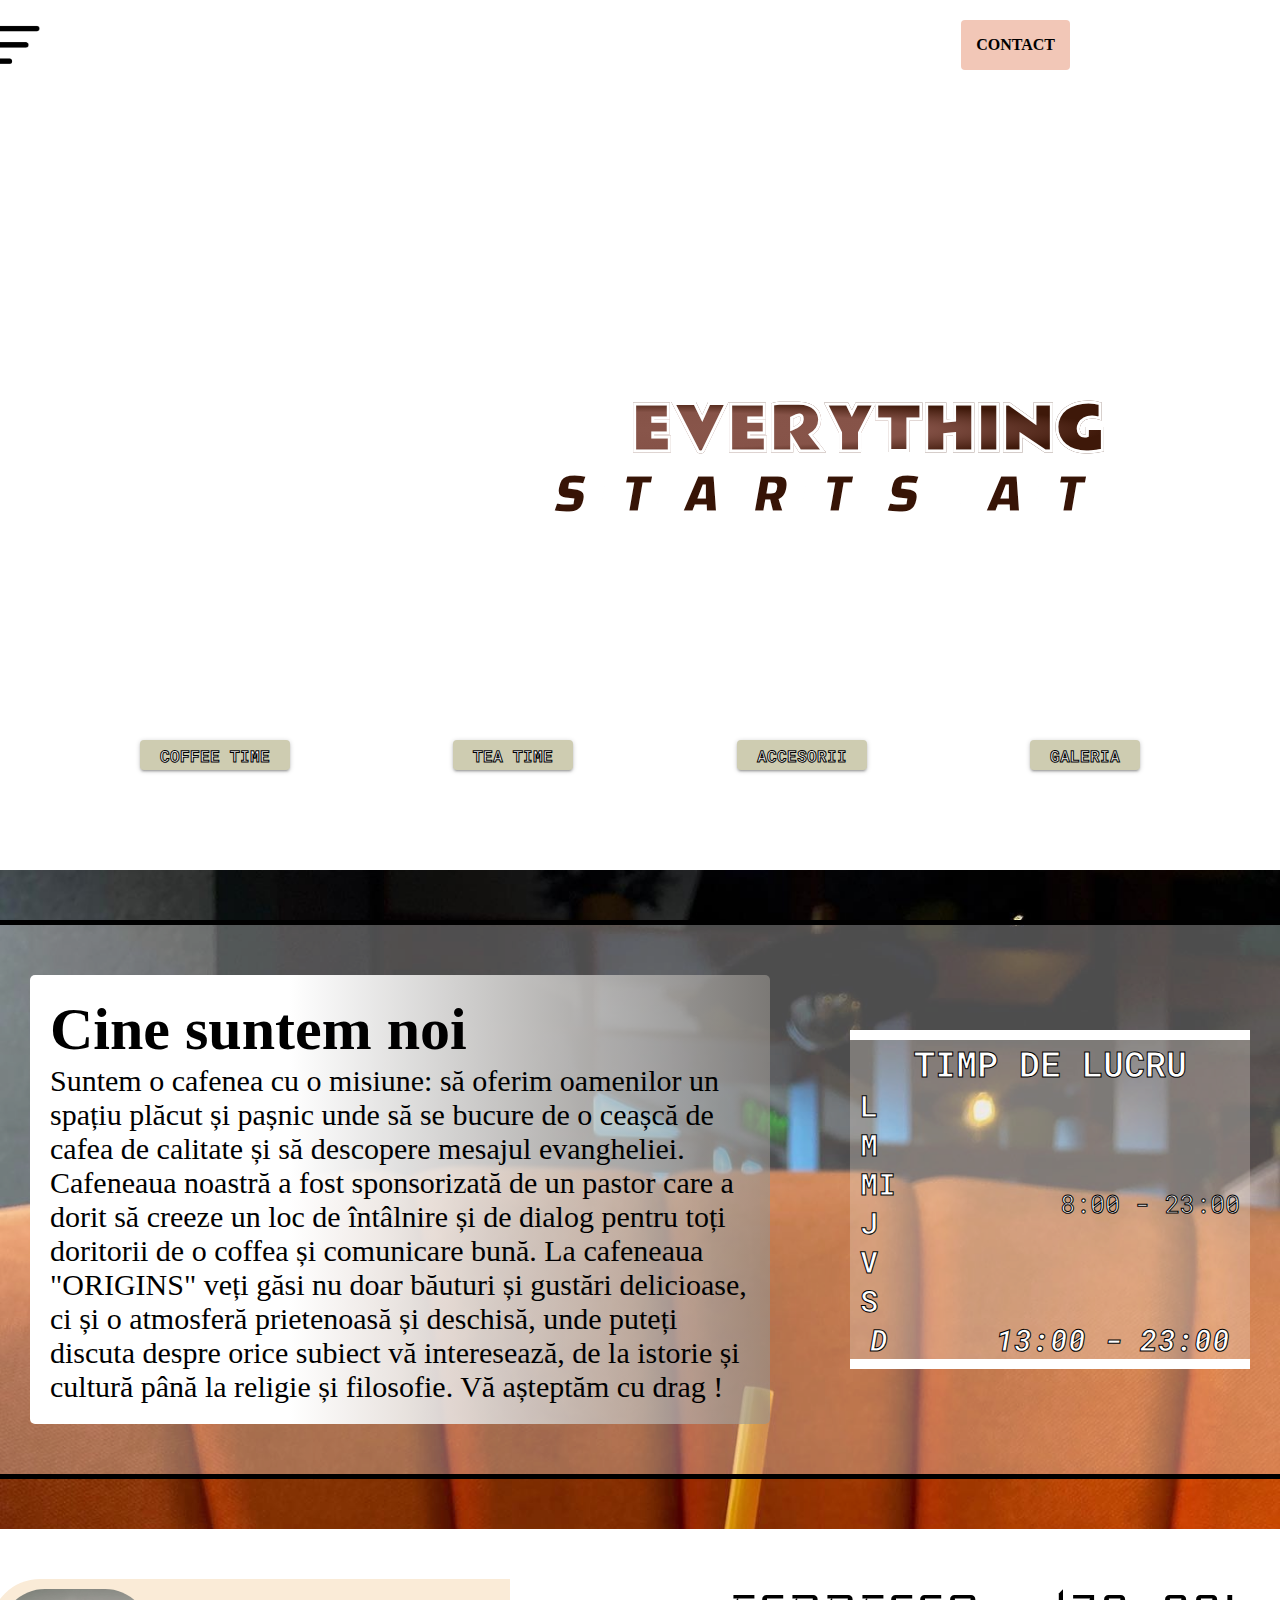
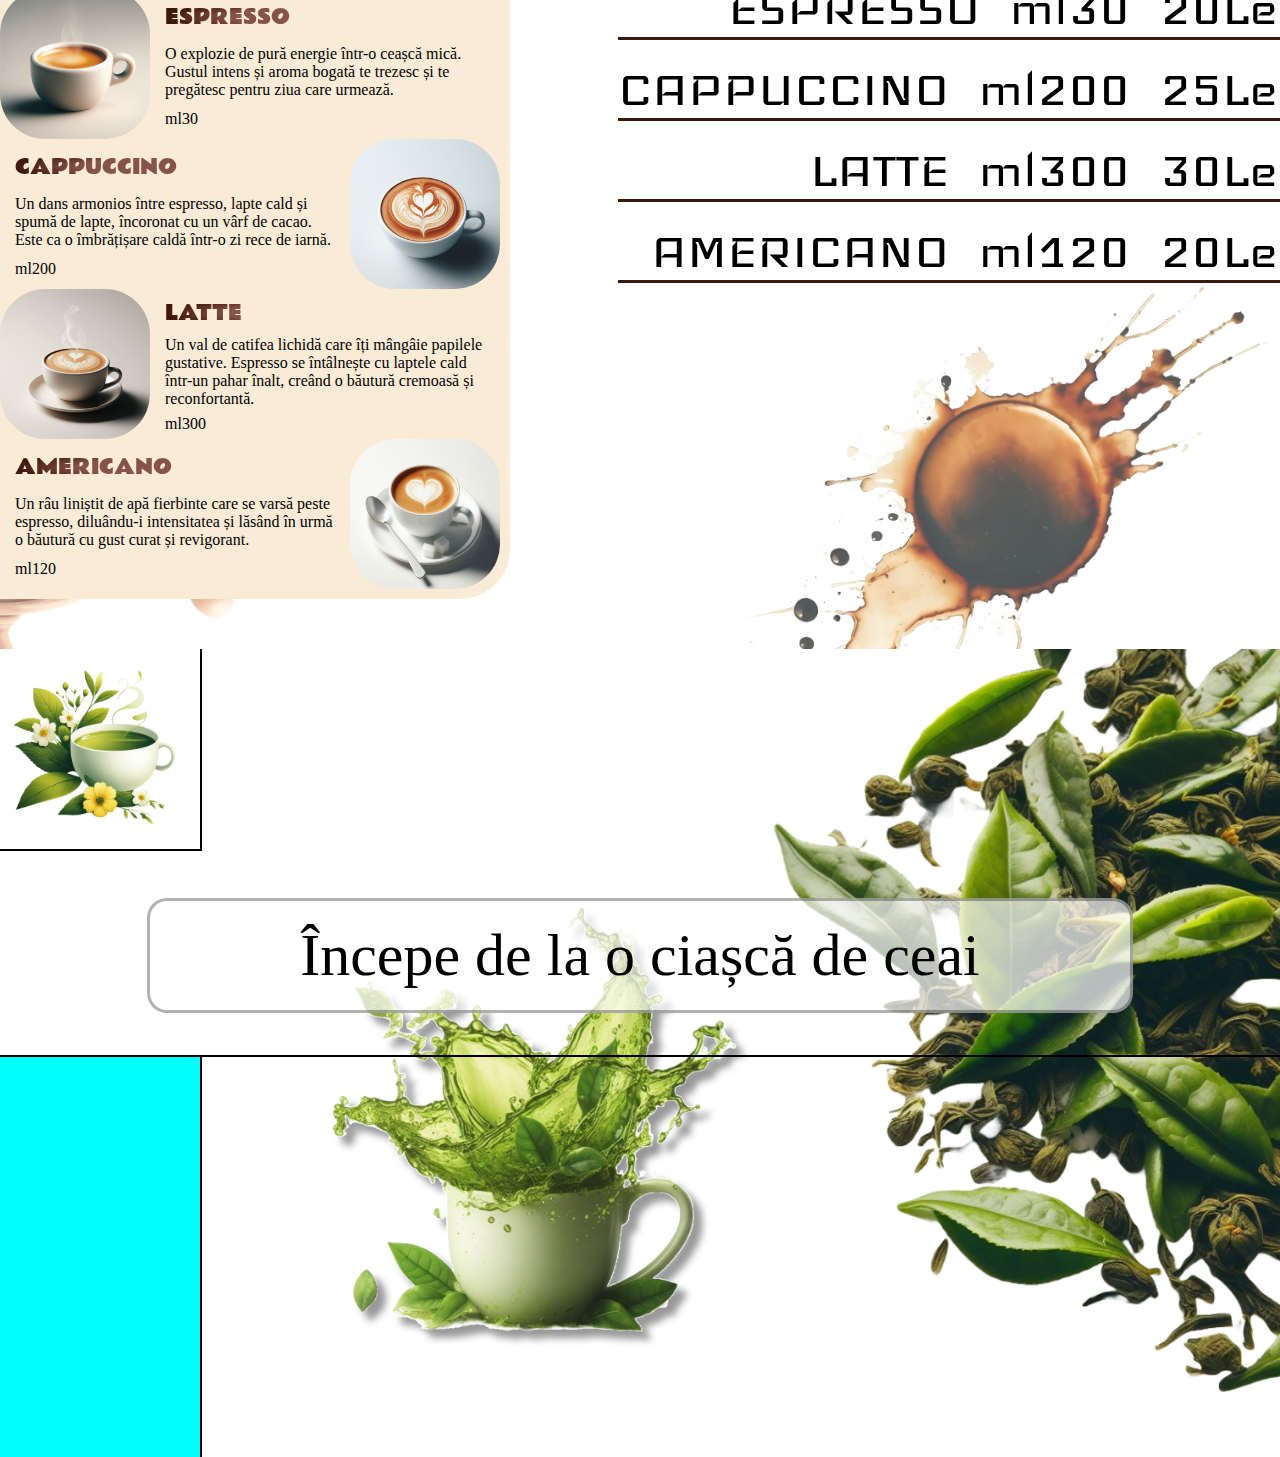
==== commit d5febd7c: "Remove unnecessary code and update styles add new style file for main page" ====
--- a/indexOR.html
+++ b/indexOR.html
@@ -6,16 +6,7 @@
     <meta name="viewport" content="width=device-width, initial-scale=1.0">
     <title>ORIGINS</title>
     <link rel="stylesheet" href="styleOR.css">
-    <link rel="preconnect" href="https://fonts.googleapis.com">
-    <link rel="preconnect" href="https://fonts.gstatic.com" crossorigin>
-    <link rel="preconnect" href="https://fonts.googleapis.com">
-    <link rel="preconnect" href="https://fonts.gstatic.com" crossorigin>
-    <link rel="preconnect" href="https://fonts.googleapis.com">
-    <link rel="preconnect" href="https://fonts.gstatic.com" crossorigin>
-    <link rel="preconnect" href="https://fonts.googleapis.com">
-    <link rel="preconnect" href="https://fonts.gstatic.com" crossorigin>
-    <link rel="preconnect" href="https://fonts.googleapis.com">
-    <link rel="preconnect" href="https://fonts.gstatic.com" crossorigin>
+    <link rel="stylesheet" href="mainpagestyle.css">
     <link rel="preconnect" href="https://fonts.googleapis.com">
     <link rel="preconnect" href="https://fonts.gstatic.com" crossorigin>
     <link
@@ -76,9 +67,9 @@
                 </div>
                 <div class="navbarbottom">
                     <div class="btnb"><a href="">COFFEE TIME</a></div>
-                    <div class="btnb"><a href="">TEA TIME</a></div>
+                    <div class="btnb trans"><a href="">TEA TIME</a></div>
                     <div class="btnb"><a href="">ACCESORII</a></div>
-                    <div class="btnb"><a href="">GALERIA</a></div>
+                    <div class="btnb trans"><a href="">GALERIA</a></div>
                 </div>
             </div>
         </div>
--- a/styleOR.css
+++ b/styleOR.css
@@ -1,16 +1,3 @@
-* {
-    padding: 0;
-    margin: 0;
-}
-
-header {
-    padding-bottom: 100px;
-    background-image: url(image/BUYPNG.png);
-    background-size: cover;
-    display: flex;
-    justify-content: center;
-}
-
 .orar__lucru {
     padding-block: 50px;
     background-image: url(image/yammy.jpg);
@@ -25,11 +12,7 @@
     display: none;
 }
 
-.container {
-    width: 1300px;
-    display: flex;
-    flex-direction: column;
-}
+
 
 .container__2 {
     padding-block: 50px;
@@ -42,6 +25,7 @@
 
 
 }
+
 .container__2 .textwho {
     border-radius: 5px;
     background: linear-gradient(90deg, rgb(255, 255, 255) 35%, rgba(151, 147, 142, 0.628) 100%);
@@ -51,12 +35,6 @@
     font-weight: 400;
 }
 
-.box1 {
-    width: 1300px;
-    display: flex;
-    flex-direction: column;
-    align-items: center;
-}
 
 .box1__2 {
 
@@ -70,51 +48,6 @@
     justify-content: center;
 }
 
-.navbartop {
-    user-select: none;
-    display: flex;
-    justify-content: space-between;
-    margin-top: 20px;
-    width: auto;
-    height: 50px;
-
-}
-
-.hamblist {
-    user-select: none;
-    position: absolute;
-    top: 70px;
-
-    display: flex;
-    flex-direction: column;
-    background-color: #EDE5D9;
-    width: 200px;
-    list-style: none;
-
-}
-.hamblist li {
-    display: flex;
-    justify-content: space-between;
-    padding-block: 10px;
-    padding-inline: 10px;
-    font-size: 20px;
-    font-family: 'Times New Roman', Times, serif text-align: left;
-}
-
-/* .hamblist li:hover{
-    background-color: #F2C7B7;
-    border-radius: 10px;
-    user-select: none;
-} */
-.hamblist li:hover {
-    background-color: #969696;
-    padding-left: 15px;
-    user-select: none;
-    color: white;
-    -webkit-text-stroke-width: 0.5px;
-
-}
-
 
 .section1 {
     margin-top: 100px;
@@ -130,107 +63,6 @@
     justify-content: space-around;
 }
 
-.textlogo {
-    display: flex;
-    flex-direction: column;
-    align-items: end;
-}
-
-.origins {
-    height: 230px;
-    display: flex;
-    align-items: center;
-    justify-content: center;
-    width: 100%;
-    font-family: 'Rammetto One';
-    font-style: normal;
-    font-weight: 400;
-    font-size: 180px;
-    color: white;
-
-    img {
-        margin-top: -20px;
-    }
-}
-
-.EVERYTHING {
-    background-color: antiquewhite;
-    width: 100%;
-    height: 60px;
-    display: flex;
-    justify-content: end;
-    align-items: center;
-    font-family: 'Rammetto One';
-    font-style: normal;
-    font-weight: 400;
-    font-size: 60px;
-    line-height: 203px;
-    background: radial-gradient(50% 50% at 50% 50%, #9A635A 0%, #88554A 0.01%, #865348 58.85%, #3E1809 100%);
-    -webkit-background-clip: text;
-    -webkit-text-fill-color: transparent;
-    -webkit-text-stroke: 3px white;
-}
-
-.STARTS {
-    display: flex;
-    justify-content: end;
-    letter-spacing: 20px;
-    width: 100%;
-    height: 60px;
-    font-family: 'Faster One';
-    font-style: normal;
-    font-weight: 400;
-    font-size: 60px;
-    line-height: 60px;
-    text-align: center;
-    color: #371406;
-    -webkit-text-stroke: 3px white;
-}
-
-.Ioan {
-    width: 100%;
-    font-family: 'Pacifico';
-    font-style: normal;
-    font-weight: 400;
-    font-size: 125px;
-    display: flex;
-    align-items: center;
-    justify-content: end;
-    color: transparent;
-    -webkit-text-stroke: 5px white;
-
-}
-
-.btn {
-
-    display: flex;
-    height: 100%;
-    gap: 20px;
-
-}
-
-.btn a {
-    font-weight: bold;
-    text-decoration: none;
-    list-style: none;
-    color: white;
-}
-
-.contact {
-    display: flex;
-    align-items: center;
-    justify-content: center;
-    height: 100%;
-    padding-inline: 15px;
-    background-color: #F2C7B7;
-    border-radius: 4px;
-}
-
-.contact a {
-
-    color: black;
-    font-weight: 700;
-}
 
 .time {
     width: 400px;
@@ -239,7 +71,7 @@
     -webkit-text-stroke: 1px black;
     display: flex;
     flex-direction: column;
-    justify-content: center;    
+    justify-content: center;
     border-top: 10px solid;
     border-bottom: 10px solid;
     color: white;
@@ -251,6 +83,7 @@
     display: flex;
     justify-content: center;
 }
+
 .time .zi {
     padding-left: 10px;
     list-style-type: none;
@@ -300,64 +133,12 @@
 }
 
 
-.navbarbottom {
-    margin-top: 0;
-    display: flex;
-    list-style: none;
-    width: 1000px;
-    height: 30px;
-    justify-content: space-between;
-}
-
-.navbarbottom a {
-    text-decoration: none;
-    font-weight: bolder;
-    font-family: 'Roboto Mono';
-
-}
-
-.btnb {
-    cursor: pointer;
-    display: flex;
-    align-items: center;
-    padding: 10px 20px;
-    font-size: 16px;
-    font-weight: 500;
-    text-decoration: none;
-    border: none;
-    border-radius: 4px;
-    background-color: #EDE5D9;
-    /* Culoare principală */
-    box-shadow: 0px 2px 4px rgba(0, 0, 0, 0.2);
-    /* Umbra */
-    transition: background-color 0.3s, box-shadow 0.3s;
-}
-
-.btnb:hover {
-    background-color: #F2C7B7;
-    /* Culoare la hover */
-    box-shadow: 0px 4px 8px rgba(0, 0, 0, 0.2);
-    /* Umbra la hover */
-
-}
-.btnb a{
-    -webkit-text-stroke: 1px black;
-    color: white;
-}
-.btnb a:hover{
-    -webkit-text-stroke: 1px black;
-    color: rgb(236, 30, 30);
-}
-
 .cof {
     width: 500px;
     height: 150px;
-
-
-
-    display: flex;
-
-}
+    display: flex;
+}
+
 .cof img {
     border-radius: 30%;
 }
@@ -386,8 +167,6 @@
     -webkit-text-fill-color: transparent;
 }
 
-.descriere .text {}
-
 .box2__all {
     width: 1300px;
     justify-content: space-between;
@@ -395,6 +174,7 @@
 
 
 }
+
 .box2__all .box2__coffee {
     padding: 10px;
     background-color: antiquewhite;
@@ -432,32 +212,8 @@
 
     width: 1300px;
 
-    img {
-        border-right: 2px solid black;
-        border-bottom: 2px solid black;
-    }
-
-    .imgceai {
-        backgro display: flex;
-
-        .logoceai {
-            display: flex;
-            justify-content: center;
-            align-items: center;
-            width: 100%;
-            height: 200px;
-            border-bottom: 2px solid black;
-
-            .textlogo {
-                background-color: rgb(255, 255, 255, 0.7);
-                border: 3px solid RGB(0, 0, 0, 0.3);
-                padding-inline: 150px;
-                padding-block: 20px;
-                border-radius: 20px;
-                font-size: 60px;
-            }
-        }
-    }
+
+
 
     .text1 {
         background-color: aqua;
@@ -468,6 +224,37 @@
 
 }
 
+.box3__ceaiverde img {
+    border-right: 2px solid black;
+    border-bottom: 2px solid black;
+}
+
+.box3__ceaiverde .imgceai {
+    backgro display: flex;
+
+
+}
+
+.box3__ceaiverde .logoceai {
+    display: flex;
+    justify-content: center;
+    align-items: center;
+    width: 100%;
+    height: 200px;
+    border-bottom: 2px solid black;
+
+
+}
+
+.box3__ceaiverde .textlogo {
+    background-color: rgb(255, 255, 255, 0.7);
+    border: 3px solid RGB(0, 0, 0, 0.3);
+    padding-inline: 150px;
+    padding-block: 20px;
+    border-radius: 20px;
+    font-size: 60px;
+}
+
 /* @media screen(width: 1000px) {
     .box2__all {
         flex-direction: column;
@@ -488,4 +275,4 @@
         justify-content: center;
         border-bottom: none;
     }
-} */
+} */--- a/mainpagestyle.css
+++ b/mainpagestyle.css
@@ -0,0 +1,222 @@
+* {
+    padding: 0;
+    margin: 0;
+}
+
+header {
+    padding-bottom: 100px;
+    background-image: url(image/BUYPNG.png);
+    background-size: cover;
+    display: flex;
+    justify-content: center;
+}
+.container {
+    width: 1300px;
+    display: flex;
+    flex-direction: column;
+}
+.box1 {
+    width: 1300px;
+    display: flex;
+    flex-direction: column;
+    align-items: center;
+}
+.navbartop {
+    user-select: none;
+    display: flex;
+    justify-content: space-between;
+    margin-top: 20px;
+    width: auto;
+    height: 50px;
+
+}
+
+
+
+.hamblist {
+    user-select: none;
+    position: absolute;
+    top: 70px;
+
+    display: flex;
+    flex-direction: column;
+    background-color: #EDE5D9;
+    width: 200px;
+    list-style: none;
+
+}
+
+.hamblist li {
+    display: flex;
+    justify-content: space-between;
+    padding-block: 10px;
+    padding-inline: 10px;
+    font-size: 20px;
+    font-family: 'Times New Roman', Times, serif text-align: left;
+}
+
+.hamblist li:hover {
+    background-color: #969696;
+    padding-left: 15px;
+    user-select: none;
+    color: white;
+    -webkit-text-stroke-width: 0.5px;
+
+}
+.origins {
+    height: 230px;
+    display: flex;
+    align-items: center;
+    justify-content: center;
+    width: 100%;
+    font-family: 'Rammetto One';
+    font-style: normal;
+    font-weight: 400;
+    font-size: 180px;
+    color: white;
+}
+
+.EVERYTHING {
+    background-color: antiquewhite;
+    width: 100%;
+    height: 60px;
+    display: flex;
+    justify-content: end;
+    align-items: center;
+    font-family: 'Rammetto One';
+    font-style: normal;
+    font-weight: 400;
+    font-size: 60px;
+    line-height: 203px;
+    background: radial-gradient(50% 50% at 50% 50%, #9A635A 0%, #88554A 0.01%, #865348 58.85%, #3E1809 100%);
+    -webkit-background-clip: text;
+    -webkit-text-fill-color: transparent;
+    -webkit-text-stroke: 3px white;
+}
+
+.STARTS {
+    display: flex;
+    justify-content: end;
+    letter-spacing: 20px;
+    width: 100%;
+    height: 60px;
+    font-family: 'Faster One';
+    font-style: normal;
+    font-weight: 400;
+    font-size: 60px;
+    line-height: 60px;
+    text-align: center;
+    color: #371406;
+    -webkit-text-stroke: 3px white;
+}
+
+.Ioan {
+    width: 100%;
+    font-family: 'Pacifico';
+    font-style: normal;
+    font-weight: 400;
+    font-size: 125px;
+    display: flex;
+    align-items: center;
+    justify-content: end;
+    color: transparent;
+    -webkit-text-stroke: 5px white;
+
+}
+
+.btn {
+
+    display: flex;
+    height: 100%;
+    gap: 20px;
+
+}
+
+.btn a {
+    font-weight: bold;
+    text-decoration: none;
+    list-style: none;
+    color: white;
+}
+
+.contact {
+    display: flex;
+    align-items: center;
+    justify-content: center;
+    height: 100%;
+    padding-inline: 15px;
+    background-color: #F2C7B7;
+    border-radius: 4px;
+}
+
+.contact a {
+
+    color: black;
+    font-weight: 700;
+}
+.navbarbottom {
+    margin-top: 0;
+    display: flex;
+    list-style: none;
+    width: 1000px;
+    height: 30px;
+    justify-content: space-between;
+}
+
+.navbarbottom a {
+    text-decoration: none;
+    font-weight: bolder;
+    font-family: 'Roboto Mono';
+
+}
+
+.btnb {
+    display: flex;
+    align-items: center;
+    padding: 10px 20px;
+    font-size: 16px;
+    font-weight: 500;
+    text-decoration: none;
+    border: none;
+    border-radius: 4px;
+    background-color: #ceccb1;
+    /* Change this to your preferred color */
+    box-shadow: 0 2px 2px 0 rgba(0, 0, 0, 0.14), 0 3px 1px -2px rgba(0, 0, 0, 0.12), 0 1px 5px 0 rgba(0, 0, 0, 0.20);
+    position: relative;
+    overflow: hidden;
+    transition: box-shadow 0.3s cubic-bezier(0.25, 0.8, 0.25, 1);
+}
+
+.btnb:hover {
+    box-shadow: 0 8px 10px 1px rgba(0, 0, 0, 0.14), 0 3px 14px 2px rgba(0, 0, 0, 0.12), 0 5px 5px -3px rgba(0, 0, 0, 0.20);
+}
+
+.btnb:active::after {
+    content: "";
+    position: absolute;
+    top: 0;
+    left: 0;
+    width: 100%;
+    height: 100%;
+    background: rgba(0, 0, 0, 0.1);
+    display: block;
+    transform: scale(0);
+    transition: transform 0.5s ease-out;
+}
+
+.btnb:active::after {
+    transform: scale(10);
+}
+
+.btnb a {
+    -webkit-text-stroke: 1px black;
+    color: white;
+    /* Change this to your preferred color */
+    transition: color 0.3s ease;
+}
+
+.btnb a:hover {
+    -webkit-text-stroke: 1px black;
+    color: #e9aaaa;
+    /* Change this to your preferred color */
+}
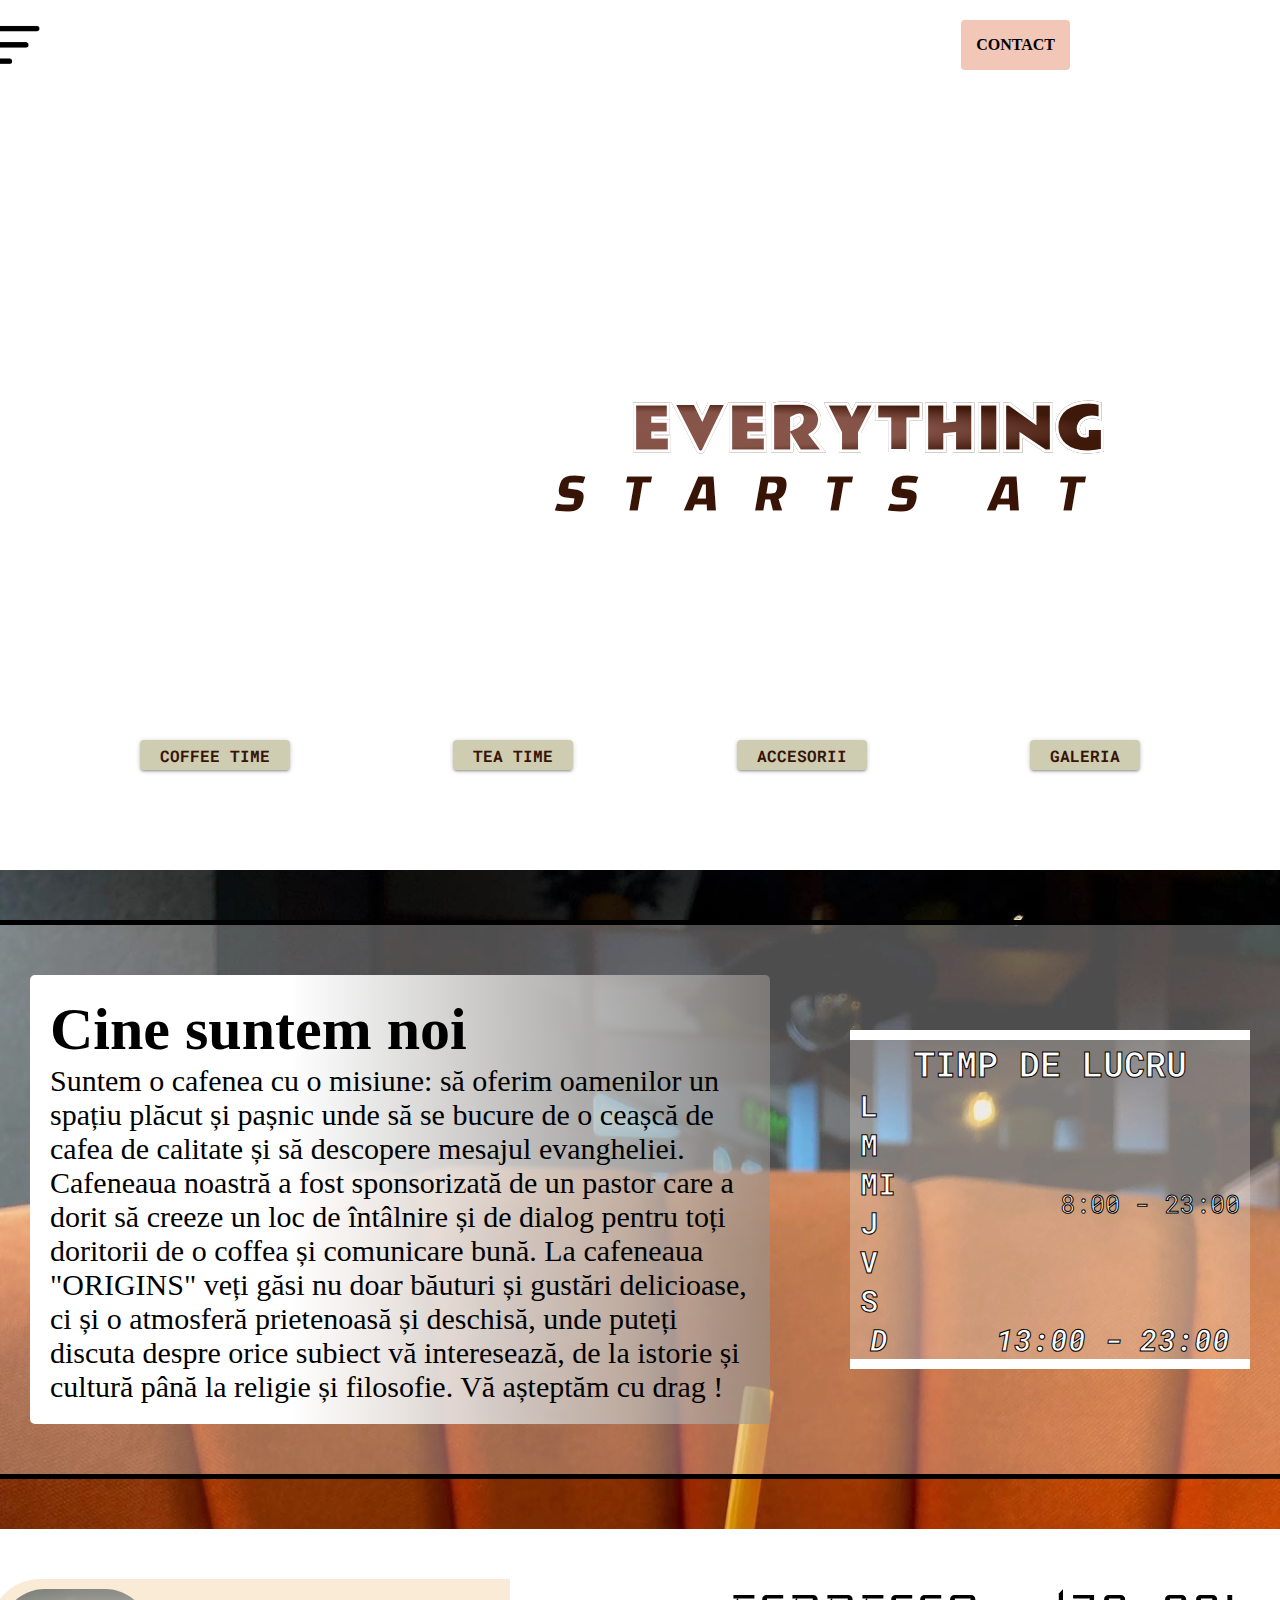
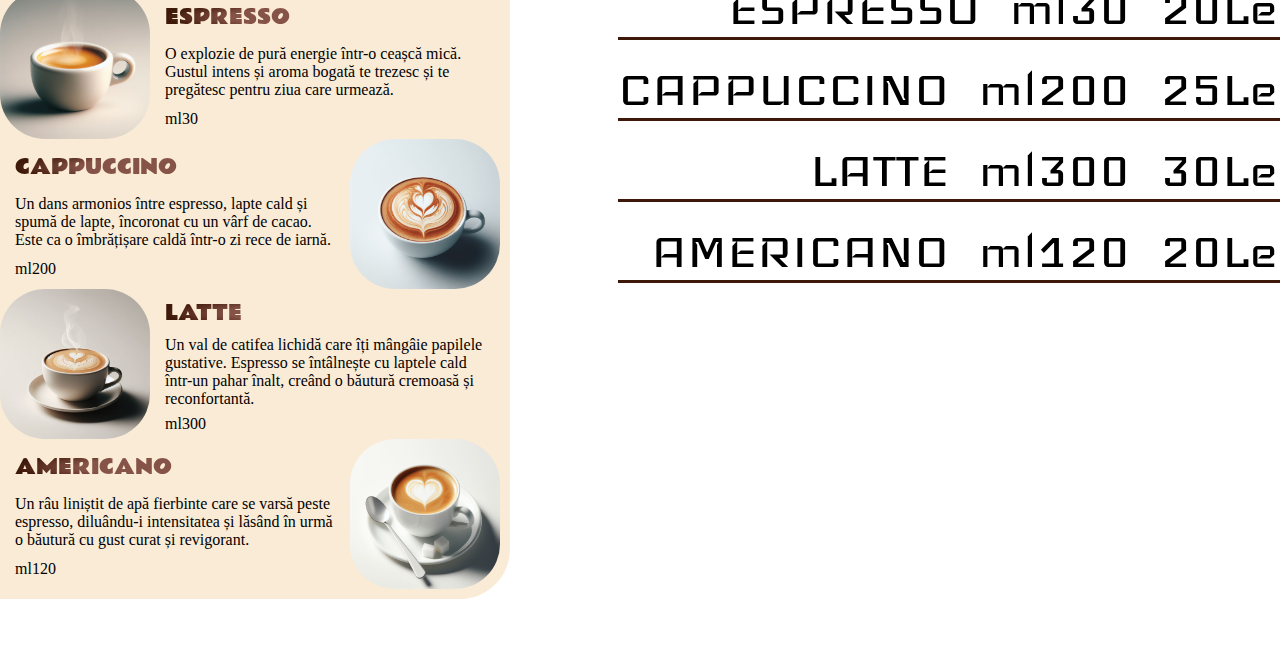
==== commit 9bfd4276: "Update CSS stylesheets" ====
--- a/indexOR.html
+++ b/indexOR.html
@@ -5,8 +5,10 @@
     <meta charset="UTF-8">
     <meta name="viewport" content="width=device-width, initial-scale=1.0">
     <title>ORIGINS</title>
-    <link rel="stylesheet" href="styleOR.css">
-    <link rel="stylesheet" href="mainpagestyle.css">
+    <link rel="stylesheet" href="CSS STYLE/teapagestyle.css">
+    <link rel="stylesheet" href="CSS STYLE/mainpagestyle.css">
+    <link rel="stylesheet" href="CSS STYLE/coffeepagestyle.css">
+    <link rel="stylesheet" href="CSS STYLE/descriptionpagestyle.css">
     <link rel="preconnect" href="https://fonts.googleapis.com">
     <link rel="preconnect" href="https://fonts.gstatic.com" crossorigin>
     <link
@@ -75,7 +77,7 @@
         </div>
     </header>
     <section id="orar" class="orar__lucru">
-        <div class="container__2">
+        <div class="container1">
             <div class="box1__2">
                 <div class="section1__2">
                     <div class="textwho">
@@ -111,7 +113,7 @@
         </div>
     </section>
     <section class="coffee1">
-        <div class="box2__all">
+        <div class="container2">
             <div class="box2__coffee">
                 <div class="cof">
                     <div><img src="image/espresso.jpg" alt="ESPRESSO" width="150px"></div>
@@ -177,18 +179,13 @@
         </div>
     </section>
     <section class="ceai__verde">
-        <div class="box3__ceaiverde">
+        <div class="container3">
             <div class="imgceai">
-                <div><img src="image/ceaiverdelogo.png" alt="ceaiverdelogo" width="200px"></div>
-                <div class="logoceai">
-                    <div class="textlogo">Începe de la o ciașcă de ceai</div>
-                </div>
+
             </div>
-            <div class="textceaiverde">
-                <div class="text1"></div>
-                <div class="text2"></div>
+            <div class="tea__description" >
+
             </div>
-        </div>
     </section>
     <script src="app.js"></script>
 </body>
--- a/CSS STYLE/teapagestyle.css
+++ b/CSS STYLE/teapagestyle.css
@@ -0,0 +1,12 @@
+
+.ceai__verde {
+
+    background-size: cover;
+    display: flex;
+    justify-content: center;
+}
+
+.box3__ceaiverde {
+
+    width: 1300px;
+}
--- a/CSS STYLE/mainpagestyle.css
+++ b/CSS STYLE/mainpagestyle.css
@@ -0,0 +1,259 @@
+* {
+    padding: 0;
+    margin: 0;
+}
+
+header {
+    padding-bottom: 100px;
+    background-image: url(/image/BUYPNG.png);
+    background-size: cover;
+    display: flex;
+    justify-content: center;
+}
+.container {
+    width: 1300px;
+    display: flex;
+    flex-direction: column;
+}
+.box1 {
+    width: 1300px;
+    display: flex;
+    flex-direction: column;
+    align-items: center;
+}
+.navbartop {
+    user-select: none;
+    display: flex;
+    justify-content: space-between;
+    margin-top: 20px;
+    width: auto;
+    height: 50px;
+
+}
+
+
+
+.hamblist {
+    user-select: none;
+    position: absolute;
+    top: 70px;
+
+    display: flex;
+    flex-direction: column;
+    background-color: #EDE5D9;
+    width: 200px;
+    list-style: none;
+
+}
+
+.hamblist li {
+    display: flex;
+    justify-content: space-between;
+    padding-block: 10px;
+    padding-inline: 10px;
+    font-size: 20px;
+    font-family: 'Times New Roman', Times, serif text-align: left;
+}
+
+.hamblist li:hover {
+    background-color: #969696;
+    padding-left: 15px;
+    user-select: none;
+    color: white;
+    -webkit-text-stroke-width: 0.5px;
+
+}
+.origins {
+    user-select: none;
+    height: 230px;
+    display: flex;
+    align-items: center;
+    justify-content: center;
+    width: 100%;
+    font-family: 'Rammetto One';
+    font-style: normal;
+    font-weight: 400;
+    font-size: 180px;
+    color: white;
+}
+
+.EVERYTHING {
+    user-select: none;
+    background-color: antiquewhite;
+    width: 100%;
+    height: 60px;
+    display: flex;
+    justify-content: end;
+    align-items: center;
+    font-family: 'Rammetto One';
+    font-style: normal;
+    font-weight: 400;
+    font-size: 60px;
+    line-height: 203px;
+    background: radial-gradient(50% 50% at 50% 50%, #9A635A 0%, #88554A 0.01%, #865348 58.85%, #3E1809 100%);
+    -webkit-background-clip: text;
+    -webkit-text-fill-color: transparent;
+    -webkit-text-stroke: 3px white;
+}
+
+.STARTS {
+    user-select: none;
+    display: flex;
+    justify-content: end;
+    letter-spacing: 20px;
+    width: 100%;
+    height: 60px;
+    font-family: 'Faster One';
+    font-style: normal;
+    font-weight: 400;
+    font-size: 60px;
+    line-height: 60px;
+    text-align: center;
+    color: #371406;
+    -webkit-text-stroke: 3px white;
+}
+
+.Ioan {
+    user-select: none;
+    width: 100%;
+    font-family: 'Pacifico';
+    font-style: normal;
+    font-weight: 400;
+    font-size: 125px;
+    display: flex;
+    align-items: center;
+    justify-content: end;
+    color: transparent;
+    -webkit-text-stroke: 5px white;
+
+}
+
+.btn {
+
+    display: flex;
+    height: 100%;
+    gap: 20px;
+
+}
+
+.btn a {
+    font-weight: bold;
+    text-decoration: none;
+    list-style: none;
+    color: white;
+}
+
+
+.contact {
+    display: flex;
+    align-items: center;
+    justify-content: center;
+    height: 100%;
+    padding-inline: 15px;
+    background-color: #F2C7B7;
+    border-radius: 4px;
+}
+
+.contact a {
+ color: black;
+    font-weight: 700;
+    transition: 0.5s;
+}
+.contact a:hover {
+
+    color: #F2C7B7;
+    background-color: white;
+    border-radius: 10px;
+    border: 1px solid white;
+    padding: 10px;
+    transition: 0.5s;
+}
+
+
+.alte {
+    display: flex;
+    align-items: center;
+    justify-content: center;
+    height: 100%;
+    border: 1px solid white;
+    border-radius: 10px;
+    gap: 40px;
+    padding-inline: 15px;
+    
+}
+.alte a:hover {
+    color: #F2C7B7;
+    background-color: white;
+    border-radius: 10px;
+    border: 1px solid white;
+    padding: 10px;
+    transition: 0.5s;
+}
+.alte a{
+    transition: 0.5s;
+}
+
+
+.navbarbottom {
+    margin-top: 0;
+    display: flex;
+    list-style: none;
+    width: 1000px;
+    height: 30px;
+    justify-content: space-between;
+}
+
+.navbarbottom a {
+    text-decoration: none;
+    font-weight: bolder;
+    font-family: 'Roboto Mono';
+
+}
+
+.btnb {
+    display: flex;
+    align-items: center;
+    padding: 10px 20px;
+    font-size: 16px;
+    font-weight: 500;
+    text-decoration: none;
+    border: none;
+    border-radius: 4px;
+    background-color: #ceccb1;
+    /* Change this to your preferred color */
+    box-shadow: 0 2px 2px 0 rgba(0, 0, 0, 0.14), 0 3px 1px -2px rgba(0, 0, 0, 0.12), 0 1px 5px 0 rgba(0, 0, 0, 0.20);
+    position: relative;
+    overflow: hidden;
+    transition: box-shadow 0.3s cubic-bezier(0.25, 0.8, 0.25, 1);
+}
+
+.btnb:hover {
+    box-shadow: 0 8px 10px 1px rgba(0, 0, 0, 0.14), 0 3px 14px 2px rgba(0, 0, 0, 0.12), 0 5px 5px -3px rgba(0, 0, 0, 0.20);
+}
+
+.btnb:active::after {
+    content: "";
+    position: absolute;
+    top: 0;
+    left: 0;
+    width: 100%;
+    height: 100%;
+    background: rgba(0, 0, 0, 0.1);
+    display: block;
+    transform: scale(0);
+    transition: transform 0.5s ease-out;
+}
+
+.btnb:active::after {
+    transform: scale(10);
+}
+
+.btnb a {
+
+    color: #371406;
+    transition: 0.5s;
+}
+
+.btnb a:hover {
+    color: #e9aaaa;
+}
--- a/CSS STYLE/coffeepagestyle.css
+++ b/CSS STYLE/coffeepagestyle.css
@@ -0,0 +1,96 @@
+
+.coffee1 {
+    padding-top: 50px;
+    padding-bottom: 50px;
+    background-image: url(image/2BACKCOFFE1.png);
+    background-size: cover;
+    display: flex;
+    flex-direction: column;
+    justify-content: center;
+    align-items: center;
+
+}
+
+
+.cof {
+    width: 500px;
+    height: 150px;
+    display: flex;
+}
+
+.cof img {
+    border-radius: 30%;
+}
+
+.cappuccino,
+.americano {
+    flex-direction: row-reverse;
+    justify-content: right;
+}
+
+.descriere {
+    display: flex;
+    flex-direction: column;
+    justify-content: space-evenly;
+    padding-inline: 15px;
+    margin-inline-start: 0px;
+    transition: 0.5s;
+
+}
+.descriere:hover{
+    display: flex;
+    flex-direction: column;
+    justify-content: space-evenly;
+    margin-inline-start: 5px;
+    margin-inline-end: -5px;
+    transition: 0.5s;
+
+}
+
+.descriere .name {
+    font-family: 'Rammetto One';
+    font-style: normal;
+    font-weight: 400;
+    font-size: 20px;
+    background: radial-gradient(50% 50%, #865348 58.85%, #3E1809 100%);
+    -webkit-background-clip: text;
+    -webkit-text-fill-color: transparent;
+}
+
+.container2 {
+    width: 1300px;
+    justify-content: space-between;
+    display: flex;
+
+
+}
+.container2 .box2__coffee {
+    padding: 10px;
+    background-color: antiquewhite;
+    border-top-left-radius: 50px;
+    border-bottom-right-radius: 50px;
+    height: auto;
+
+}
+
+.container2 .box2__pret {
+    font-family: 'Iceland';
+    display: flex;
+    flex-direction: column;
+    gap: 20px;
+}
+
+.container2 .round {
+    font-size: 60px;
+    width: auto;
+    display: flex;
+    align-items: end;
+    gap: 30px;
+    justify-content: right;
+    border-bottom: 3px solid #3E1809;
+    transition: 0.5s;
+}
+.container2 .round:hover {
+padding-right: 10px;
+    transition: 0.5s;
+}
--- a/CSS STYLE/descriptionpagestyle.css
+++ b/CSS STYLE/descriptionpagestyle.css
@@ -0,0 +1,96 @@
+.orar__lucru {
+    padding-block: 50px;
+    background-image: url(/image/yammy.jpg);
+    background-size: cover;
+    display: flex;
+    flex-direction: column;
+    justify-content: center;
+    align-items: center;
+}
+
+.orar-hidden {
+    display: none;
+}
+
+
+
+.container1 {
+    padding-block: 50px;
+    padding-inline: 10px;
+    width: 1300px;
+    display: flex;
+    flex-direction: column;
+    border: 5px solid;
+    background-color: rgb(255, 255, 255, 0.3);
+}
+
+.container1 .textwho {
+    border-radius: 5px;
+    background: linear-gradient(90deg, rgb(255, 255, 255) 35%, rgba(151, 147, 142, 0.628) 100%);
+    padding: 20px;
+    width: 700px;
+    font-size: 30px;
+    font-weight: 400;
+}
+
+
+.section1 {
+    margin-top: 100px;
+    display: flex;
+    justify-content: space-between;
+
+}
+
+.section1__2 {
+    width: 100%;
+    display: flex;
+    align-items: center;
+    justify-content: space-around;
+}
+
+
+.time {
+    width: 400px;
+    background-color: RGB(237, 229, 217, 0.3);
+    font-family: 'Roboto Mono';
+    -webkit-text-stroke: 1px black;
+    display: flex;
+    flex-direction: column;
+    justify-content: center;
+    border-top: 10px solid;
+    border-bottom: 10px solid;
+    color: white;
+
+}
+
+.time strong {
+    font-size: 35px;
+    display: flex;
+    justify-content: center;
+}
+
+.time .zi {
+    padding-left: 10px;
+    list-style-type: none;
+    font-size: 30px;
+    font-weight: bolder;
+
+
+}
+
+.time .orar {
+    padding-right: 10px;
+    font-size: 25px;
+    display: flex;
+    align-items: center;
+    justify-content: space-between;
+}
+
+.time .dum {
+    padding-inline: 20px;
+    font-size: 30px;
+    font-style: italic;
+    display: flex;
+    justify-content: space-between;
+}
+
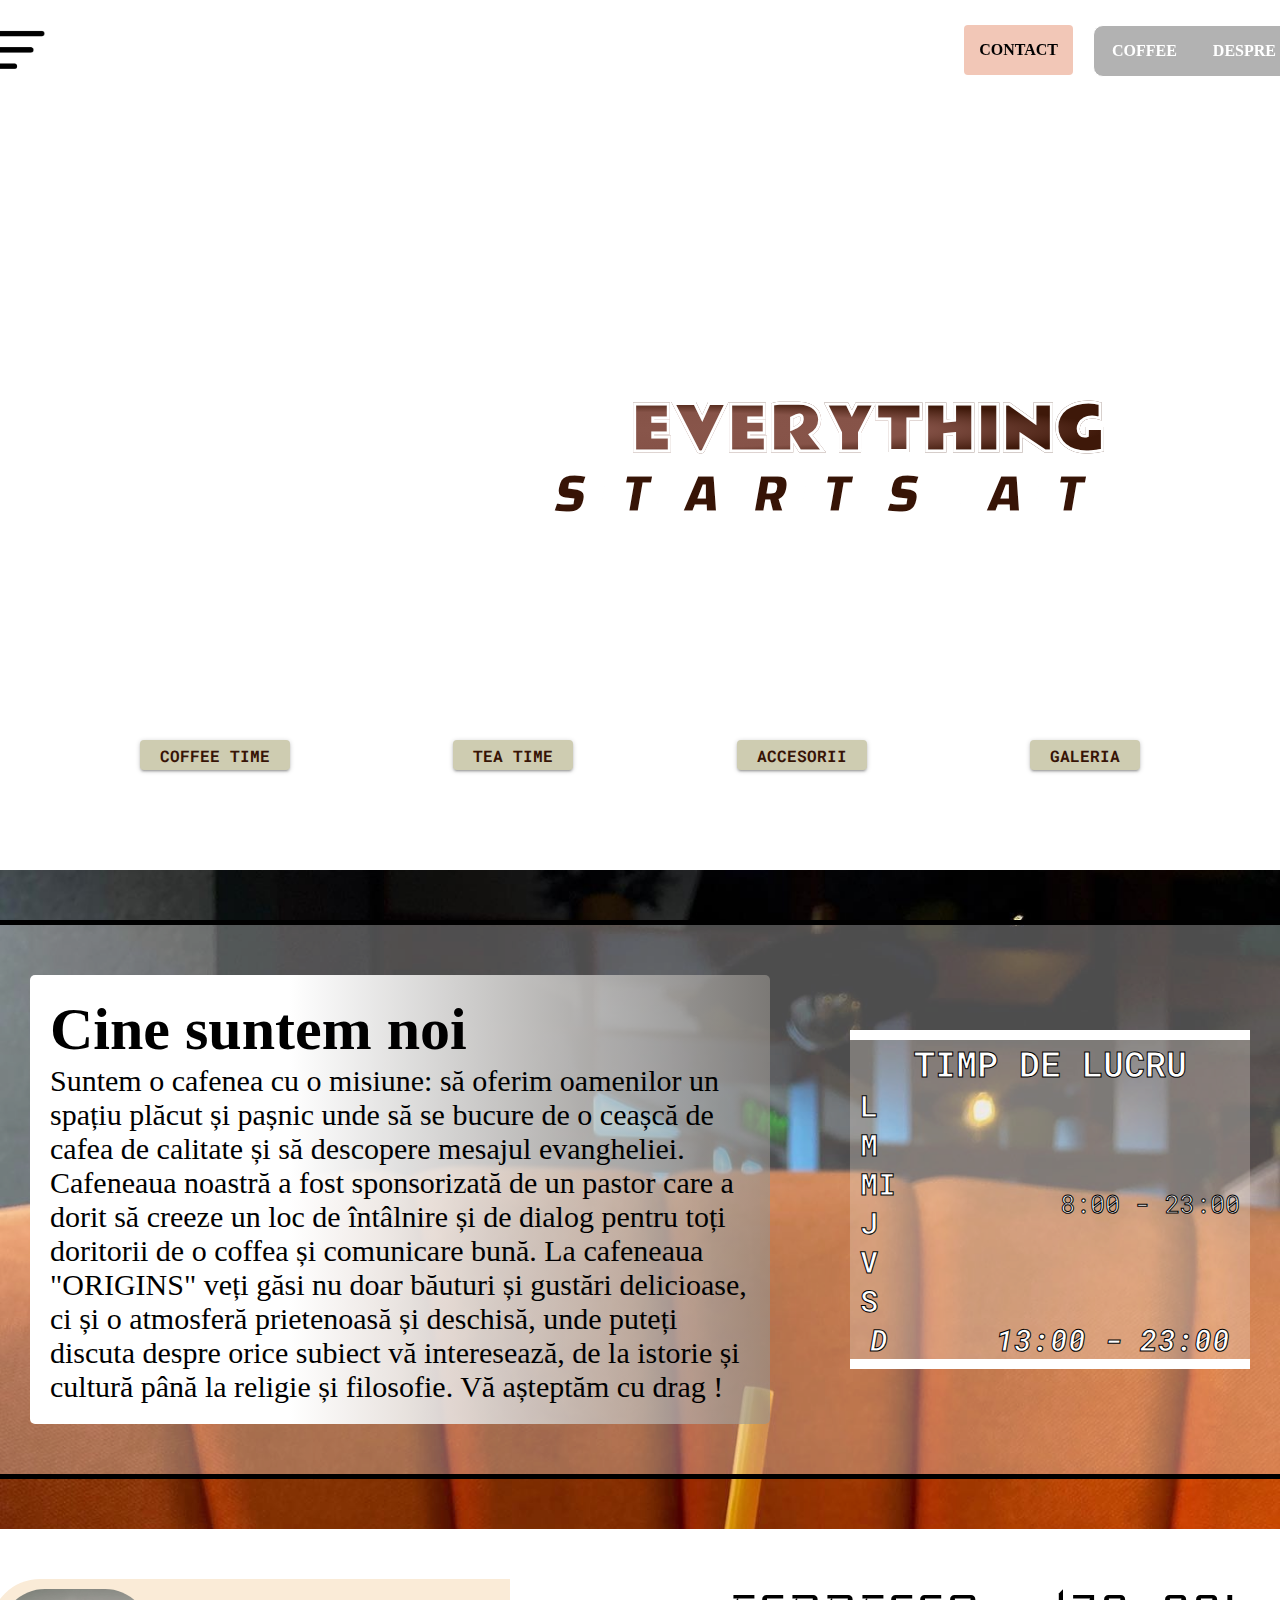
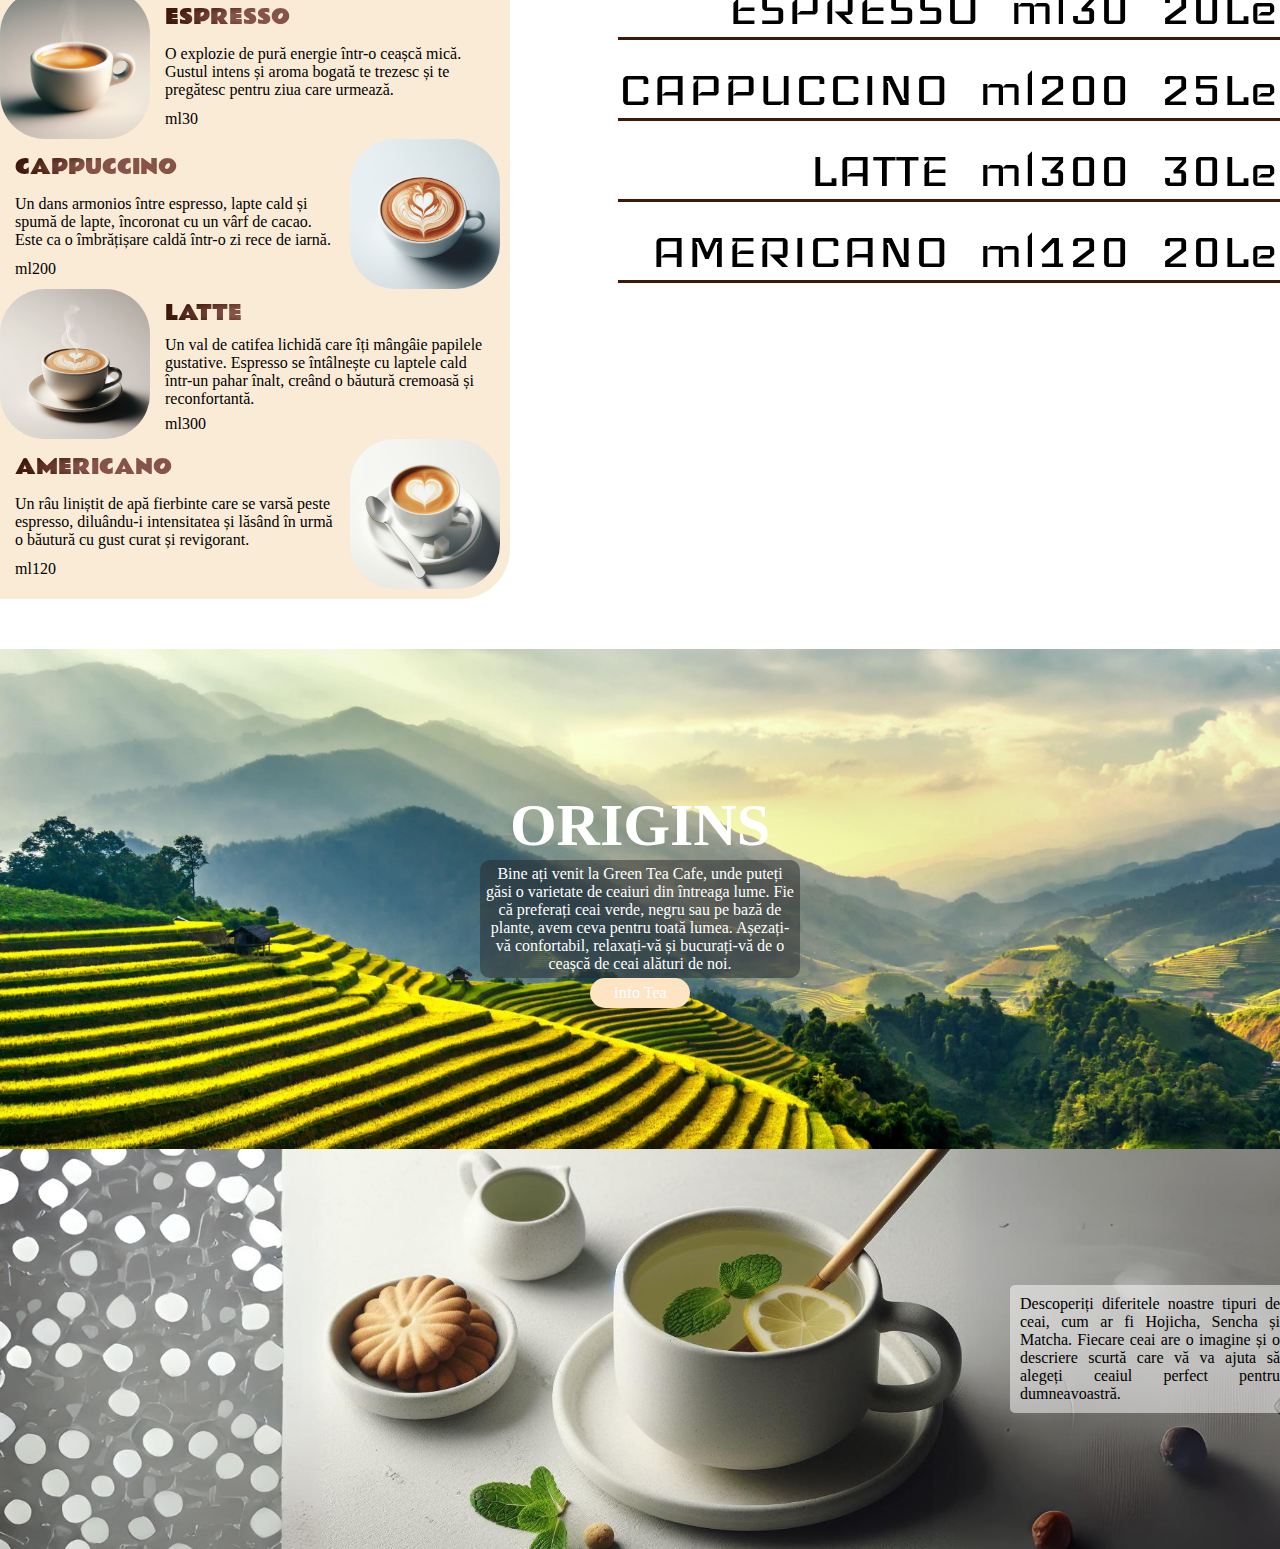
==== commit 7e8765fe: "Update CSS styles for main page and tea page" ====
--- a/indexOR.html
+++ b/indexOR.html
@@ -179,14 +179,30 @@
         </div>
     </section>
     <section class="ceai__verde">
-        <div class="container3">
-            <div class="imgceai">
-
-            </div>
-            <div class="tea__description" >
-
-            </div>
+        <div class="imgceai">
+            <div class="container3_1">
+                <div class="text_for_tea">
+                    <h1>ORIGINS</h1>
+                    <p>Bine ați venit la Green Tea Cafe, unde puteți găsi o varietate de ceaiuri din întreaga lume. Fie
+                        că preferați ceai verde, negru sau pe bază de plante, avem ceva pentru toată lumea. Așezați-vă
+                        confortabil, relaxați-vă și bucurați-vă de o ceașcă de ceai alături de noi.</p>
+                        <div class="btntea"><a href="">Info Tea</a></div>
+                </div>
+
+            </div>
+        </div>
+        <div class="tea__description">
+            <div class="container3_2">
+                <div class="text_for_tea_bottom">
+                    <p>Descoperiți diferitele noastre tipuri de ceai, cum ar fi Hojicha, Sencha și Matcha. Fiecare ceai
+                        are o imagine și o descriere scurtă care vă va ajuta să alegeți ceaiul perfect pentru
+                        dumneavoastră.</p>
+                </div>
+
+            </div>
+        </div>
     </section>
+
     <script src="app.js"></script>
 </body>
 
--- a/CSS STYLE/teapagestyle.css
+++ b/CSS STYLE/teapagestyle.css
@@ -1,12 +1,96 @@
-
 .ceai__verde {
 
+    display: flex;
+    flex-direction: column;
+}
+
+
+
+.imgceai {
+    height: 500px;
+    background-image: url(/image/backtea2.jpg);
     background-size: cover;
     display: flex;
     justify-content: center;
+
+}
+.container3_1 {
+    width: 1300px;
+    display: flex;
+    align-items: center;
+    justify-content: center;
 }
 
-.box3__ceaiverde {
+.tea__description{
+height: 400px;
+   background-image: url(/image/tea1\ \(6\).jpg);
+    background-size: cover;
+    background-position-y: -270px;
+    
+    display: flex;
+    justify-content: center;
+    align-items: center;
+    flex-direction: column;
 
+}
+.text_for_tea{
+    
+    color: white;
+    width: 320px;
+    display: flex;
+    flex-direction: column;
+    justify-content: center;
+    align-items: center;    
+
+}
+.text_for_tea h1{
+    font-family: 'Dancing Script', cursive;
+    font-weight: bolder;
+    text-align: center;
+    font-size: 60px;
+    transition: 0.5s;
+}
+.text_for_tea h1:hover{
+    font-family: 'Dancing Script', cursive;
+    font-weight: bolder;
+    text-align: center;
+    font-size: 65px;
+    transition: 0.5s;
+    text-shadow: 0px 0px 10px white;    
+}
+.text_for_tea p{
+    display: flex;
+    align-items: center;
+text-align: center;
+background-color: rgb(39, 39, 39,0.5);
+padding: 5px;
+border-radius: 10px;
+
+}
+.text_for_tea .btntea{
+width: 100px;
+height: 30px;
+display: flex;
+align-items: center;
+justify-content: center;
+background-color: bisque;
+border-radius: 20px;
+}
+.text_for_tea .btntea a{
+    text-decoration: none;
+    color: white;
+
+    }
+.container3_2 {
     width: 1300px;
+    display: flex;
+    align-items: center;
+    justify-content: end;
 }
+.text_for_tea_bottom{
+    padding: 10px;
+text-align: justify;
+    width: 20%;
+    background-color: rgba(255, 255, 255, 0.5);
+    border-radius: 5px;
+}
--- a/CSS STYLE/mainpagestyle.css
+++ b/CSS STYLE/mainpagestyle.css
@@ -4,6 +4,7 @@
 }
 
 header {
+
     padding-bottom: 100px;
     background-image: url(/image/BUYPNG.png);
     background-size: cover;
@@ -22,11 +23,16 @@
     align-items: center;
 }
 .navbartop {
+    z-index: 99;
+    padding: 5px;
+    border-radius: 10px;
+    background-color: rgba(255, 255, 255, 0.3);
+    position: fixed;
     user-select: none;
     display: flex;
     justify-content: space-between;
     margin-top: 20px;
-    width: auto;
+    width: 1300px;
     height: 50px;
 
 }
@@ -34,8 +40,9 @@
 
 
 .hamblist {
-    user-select: none;
-    position: absolute;
+    z-index: 100;
+    position: fixed;
+    user-select: none;
     top: 70px;
 
     display: flex;
@@ -64,6 +71,7 @@
 
 }
 .origins {
+    margin-top: 70px;
     user-select: none;
     height: 230px;
     display: flex;
@@ -171,14 +179,15 @@
 
 
 .alte {
-    display: flex;
-    align-items: center;
-    justify-content: center;
+    background-color: rgba(0, 0, 0, 0.3);
+    width: 200px;
+    display: flex;
+    align-items: center;
+    justify-content: space-around ;
     height: 100%;
     border: 1px solid white;
     border-radius: 10px;
-    gap: 40px;
-    padding-inline: 15px;
+
     
 }
 .alte a:hover {
